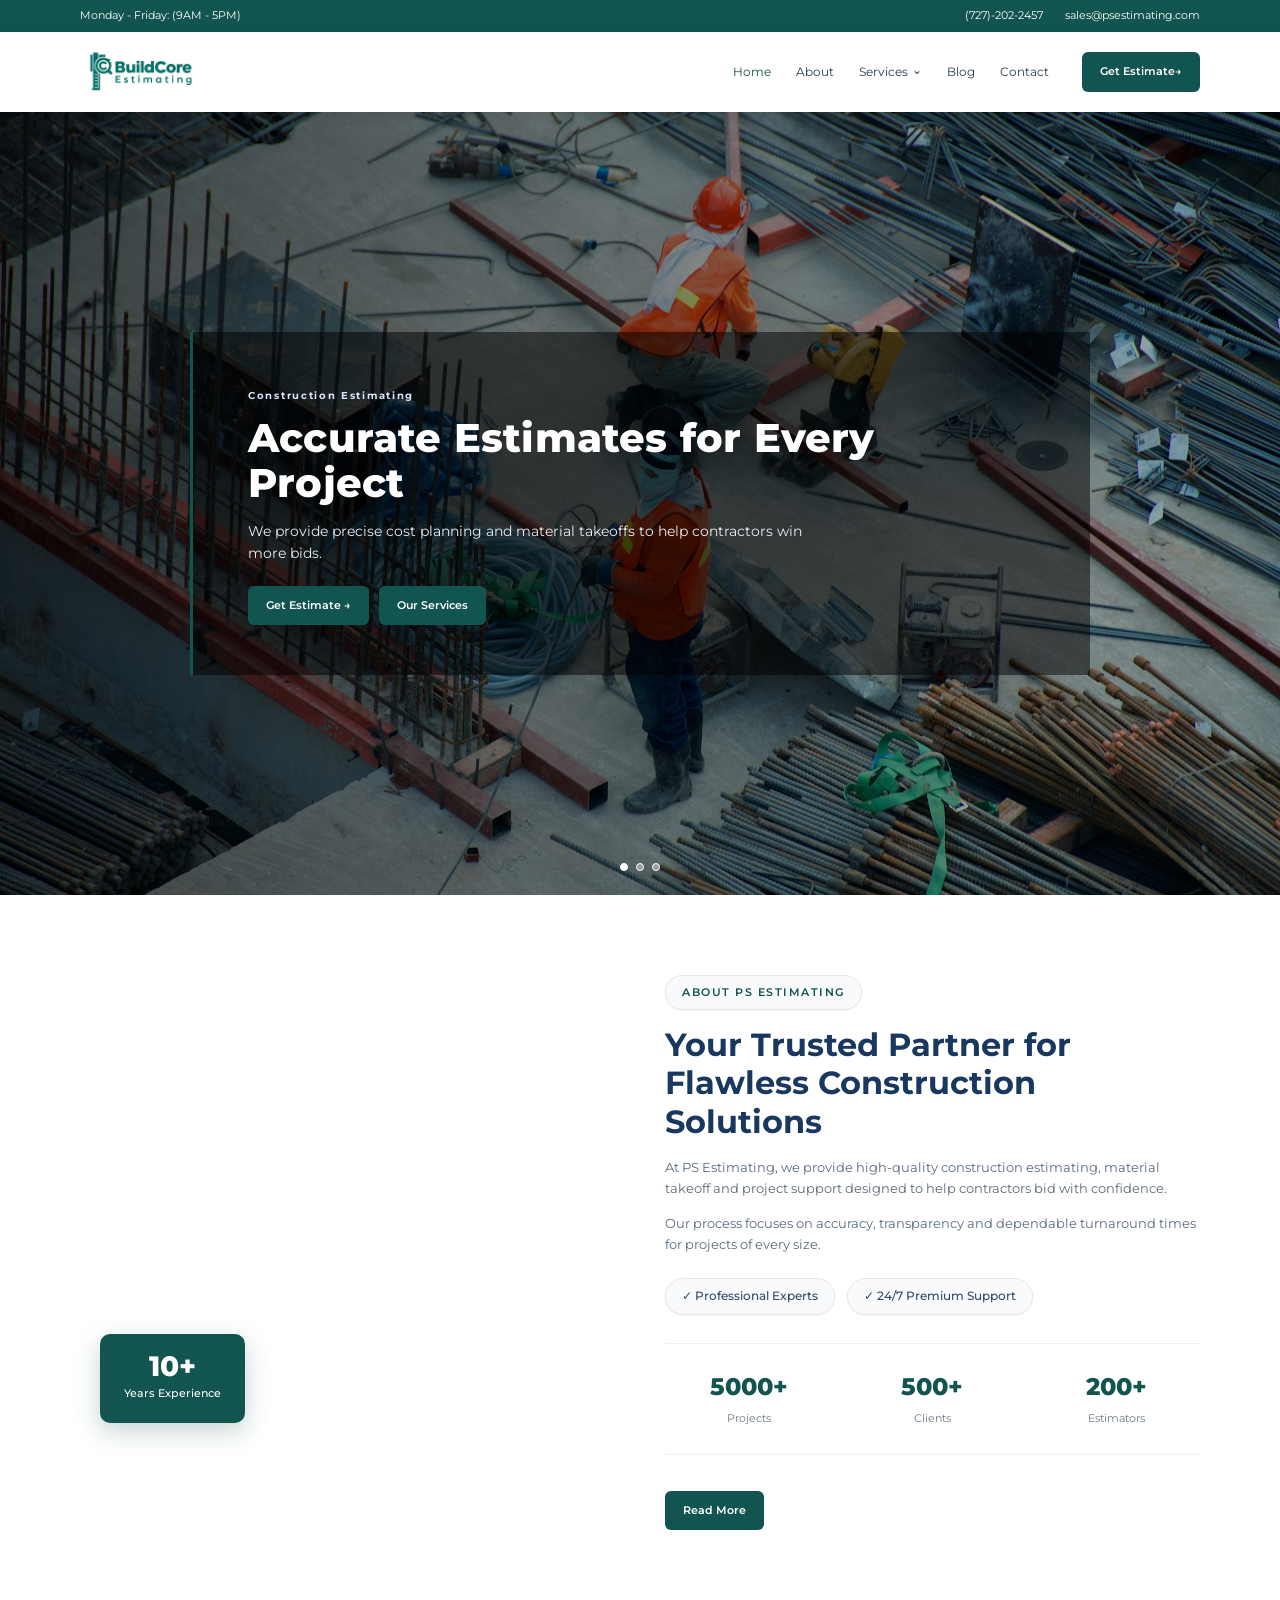
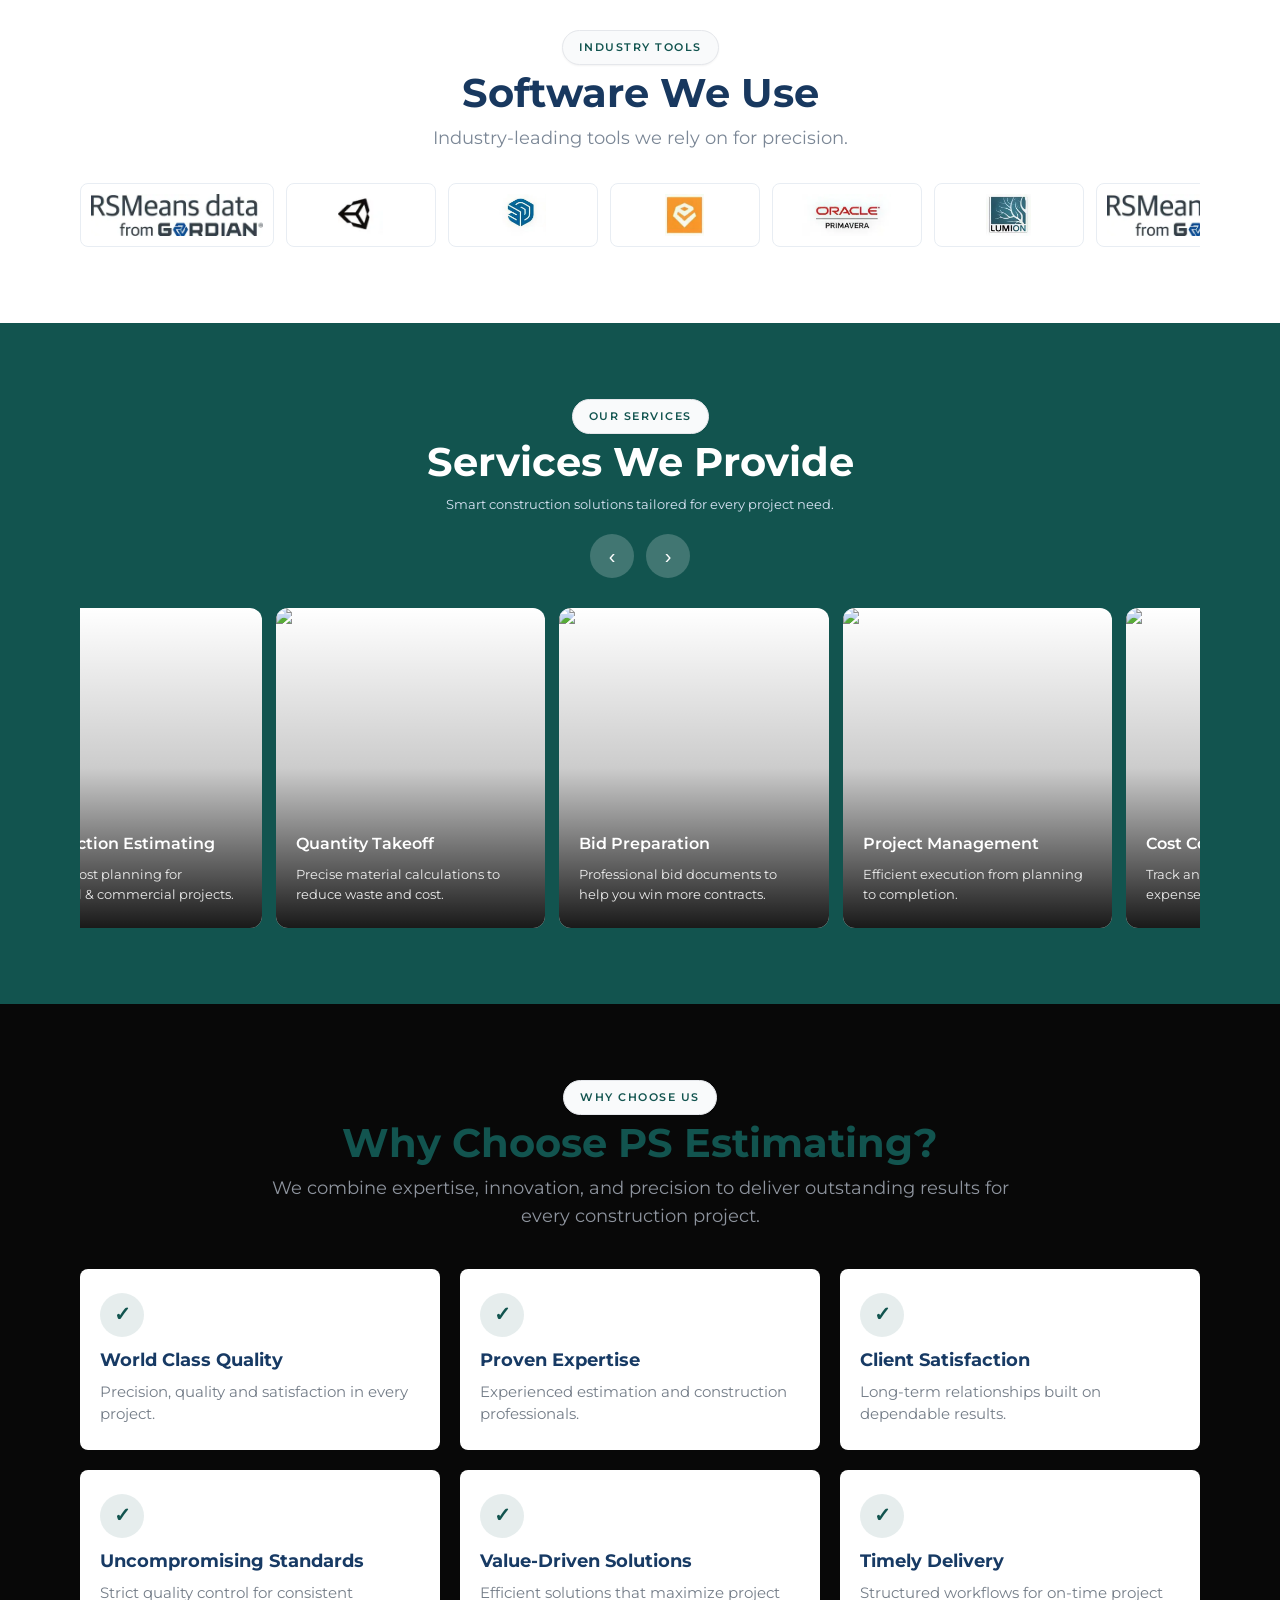
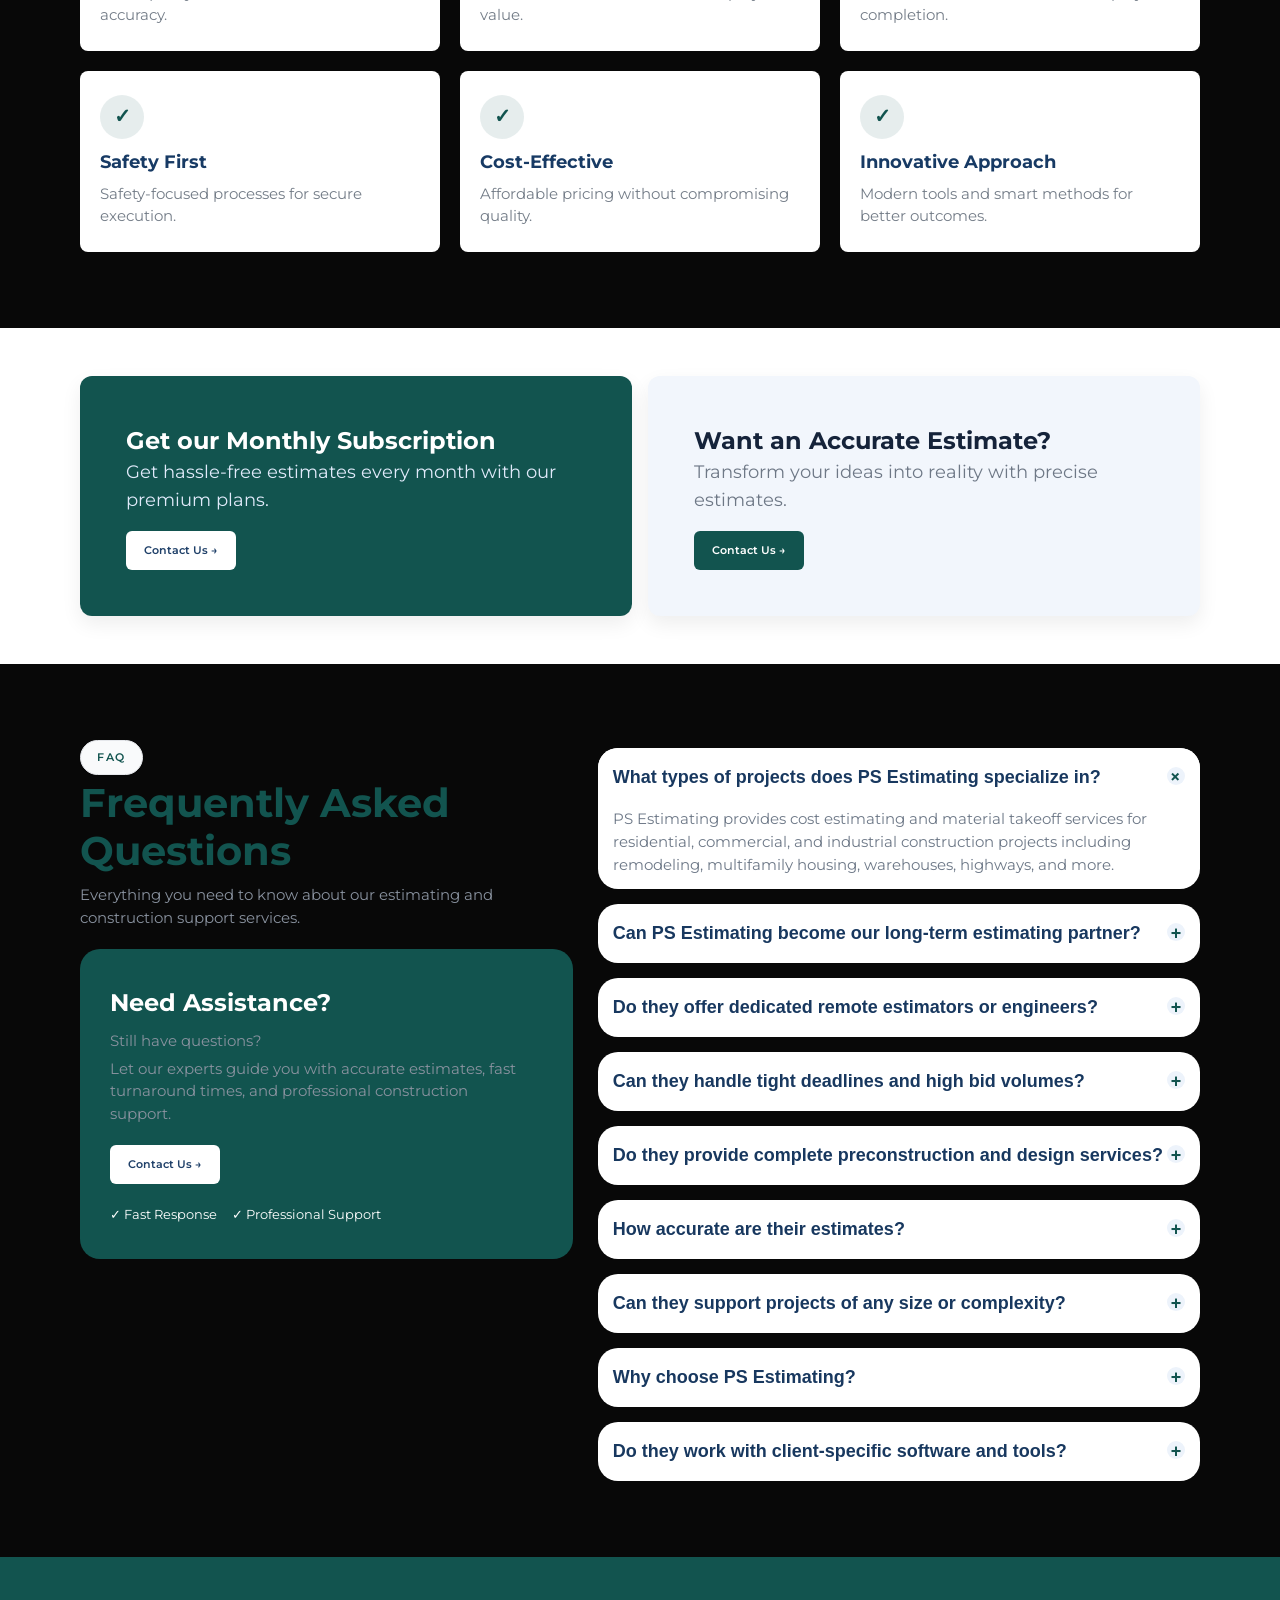
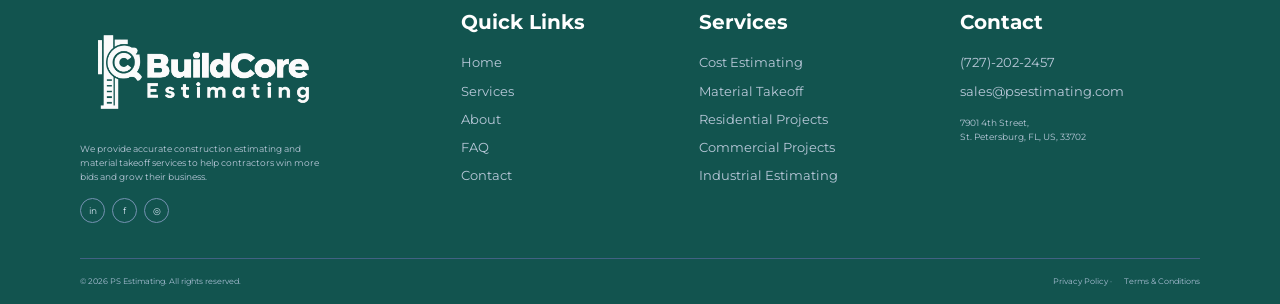
==== index.html @ c588f849 "first commit" ====
<!DOCTYPE html>
<html lang="en">
<head>
  <meta charset="UTF-8">
  <meta name="viewport" content="width=device-width, initial-scale=1.0">
  <meta name="description" content="Pacific Sunshine Estimating Services - accurate construction estimating and material takeoff services.">
  <title>PS Estimating - Construction Estimating Services</title>
  <link rel="icon" href="assets/favicon.svg" type="image/svg+xml">
  <link rel="preconnect" href="https://fonts.googleapis.com">
  <link rel="preconnect" href="https://fonts.gstatic.com" crossorigin>
  <link href="https://fonts.googleapis.com/css2?family=Montserrat:wght@400;500;600;700;800&display=swap" rel="stylesheet">
  <link rel="stylesheet" href="css/style.css">
</head>
<body>

  <div class="topbar">
    <div class="container topbar-inner">
      <span>Monday - Friday: (9AM - 5PM)</span>
      <div class="top-contact">
        <a href="tel:+17272022457">(727)-202-2457</a>
        <a href="mailto:sales@psestimating.com">sales@psestimating.com</a>
      </div>
    </div>
  </div>

  <header class="header" id="header">
    <div class="container nav-wrap">
      <a class="brand" href="index.html" aria-label="Pacific Sunshine home">
        <img src="assets/logo.png" alt="PS Estimating Logo" class="brand-logo">
      </a>

      <button class="menu-toggle" id="menuToggle" aria-label="Open menu">☰</button>

      <nav class="nav" id="mainNav">
        <a class="active" href="index.html">Home</a>
        <a href="about.html">About</a>
        <div class="nav-dropdown">
          <a href="services.html">Services <span>⌄</span></a>
          <div class="dropdown-menu">
            <a href="services.html#estimating">Construction Estimating</a>
            <a href="services.html#takeoff">Quantity Takeoff</a>
            <a href="services.html#bid">Bid Preparation</a>
            <a href="services.html#management">Project Management</a>
            <a href="services.html#cost">Cost Control</a>
            <a href="services.html#consultation">Consultation</a>
          </div>
        </div>
        <a href="#faq">Blog</a>
        <a href="contact.html">Contact</a>
      </nav>

      <a class="btn btn-small" href="contact.html">Get Estimate <span>→</span></a>
    </div>
  </header>

  <main>
    <section class="hero">
      <div class="hero-slide active" style="background-image:url('assets/hero1.jpg')">
        <div class="hero-overlay"></div>
        <div class="container hero-content">
          <div class="hero-box">
            <span class="eyebrow">Construction Estimating</span>
            <h1>Accurate Estimates for Every Project</h1>
            <p>
              We provide precise cost planning and material takeoffs to help
              contractors win more bids.
            </p>
            <div class="hero-actions">
              <a class="btn" href="contact.html">Get Estimate →</a
              ><a class="btn btn-outline" href="services.html">Our Services</a>
            </div>
          </div>
        </div>
      </div>

      <div class="hero-slide" style="background-image:url('assets/hero2.jpg')">
        <div class="hero-overlay"></div>
        <div class="container hero-content">
          <div class="hero-box">
            <span class="eyebrow">Material Takeoff</span>
            <h1>Detailed Quantity Takeoffs</h1>
            <p>
              Comprehensive material lists and quantity calculations to minimize
              waste and maximize profit.
            </p>
            <div class="hero-actions">
              <a class="btn" href="contact.html">Get Estimate →</a
              ><a class="btn btn-outline" href="services.html">Our Services</a>
            </div>
          </div>
        </div>
      </div>

      <div class="hero-slide" style="background-image:url('assets/hero3.jpg')">
        <div class="hero-overlay"></div>
        <div class="container hero-content">
          <div class="hero-box">
            <span class="eyebrow">Bid Preparation</span>
            <h1>Win More Competitive Bids</h1>
            <p>
              Professional bid documents and scope organization to submit
              stronger proposals.
            </p>
            <div class="hero-actions">
              <a class="btn" href="contact.html">Get Estimate →</a
              ><a class="btn btn-outline" href="services.html">Our Services</a>
            </div>
          </div>
        </div>
      </div>

      <div class="slider-dots" id="sliderDots">
        <button class="dot active" aria-label="Slide 1"></button>
        <button class="dot" aria-label="Slide 2"></button>
        <button class="dot" aria-label="Slide 3"></button>
      </div>
    </section>

    <section class="about section">
      <div class="container about-grid">
        <div class="about-visual">
          <div class="photo photo-main"></div>
          <div class="photo photo-small"></div>
          <div class="experience"><strong>10+</strong><span>Years Experience</span></div>
        </div>

        <div class="about-copy">
          <span class="section-tag">About PS Estimating</span>
          <h2>Your Trusted Partner for Flawless Construction Solutions</h2>
          <p>At PS Estimating, we provide high-quality construction estimating, material takeoff and project support designed to help contractors bid with confidence.</p>
          <p>Our process focuses on accuracy, transparency and dependable turnaround times for projects of every size.</p>

          <div class="mini-features">
            <span>✓ Professional Experts</span>
            <span>✓ 24/7 Premium Support</span>
          </div>

          <div class="stats">
            <div><strong>5000+</strong><span>Projects</span></div>
            <div><strong>500+</strong><span>Clients</span></div>
            <div><strong>200+</strong><span>Estimators</span></div>
          </div>

          <a class="btn" href="about.html">Read More</a>
        </div>
      </div>
    </section>

    <section class="software section">
      <div class="container">
        <div class="center-heading">
          <span class="section-tag">Industry Tools</span>
          <h2>Software We Use</h2>
          <p>Industry-leading tools we rely on for precision.</p>
        </div>
        <div class="software-marquee">
          <div class="software-row">
            <div><img src="assets/t1.webp" alt="Oracle Primavera"></div>
            <div><img src="assets/t3.webp" alt="Planswift"></div>
            <div><img src="assets/t4.webp" alt="Xygimate"></div>
            <div><img src="assets/t6.webp" alt="CostX"></div>
            <div><img src="assets/t7.webp" alt="Bluebeam"></div>
            <div><img src="assets/t8.webp" alt="Procore"></div>
            <div><img src="assets/t1.webp" alt="Oracle Primavera"></div>
            <div><img src="assets/t3.webp" alt="Planswift"></div>
            <div><img src="assets/t4.webp" alt="Xygimate"></div>
            <div><img src="assets/t6.webp" alt="CostX"></div>
            <div><img src="assets/t7.webp" alt="Bluebeam"></div>
            <div><img src="assets/t8.webp" alt="Procore"></div>
          </div>
        </div>
      </div>
    </section>

    <section class="services section">
      <div class="container">
        <div class="services-heading">
          <div>
            <span class="section-tag light">Our Services</span>
            <h2>Services We Provide</h2>
            <p>Smart construction solutions tailored for every project need.</p>
          </div>
          <div class="service-controls">
            <button id="servicePrev" aria-label="Previous">‹</button>
            <button id="serviceNext" aria-label="Next">›</button>
          </div>
        </div>

        <div class="service-track" id="serviceTrack">
          <a class="service-card" href="services.html#estimating">
            <img src="https://images.unsplash.com/photo-1565793298595-6a879b1d9492?auto=format&fit=crop&w=700&q=80" alt="Construction Estimating">
            <div class="service-gradient"></div>
            <div class="service-card-content"><h3>Construction Estimating</h3><p>Accurate cost planning for residential & commercial projects.</p></div>
          </a>
          <a class="service-card" href="services.html#takeoff">
            <img src="https://images.unsplash.com/photo-1507207611509-ec012433ff52?auto=format&fit=crop&w=700&q=80" alt="Quantity Takeoff">
            <div class="service-gradient"></div>
            <div class="service-card-content"><h3>Quantity Takeoff</h3><p>Precise material calculations to reduce waste and cost.</p></div>
          </a>
          <a class="service-card" href="services.html#bid">
            <img src="https://images.unsplash.com/photo-1454165804606-c3d57bc86b40?auto=format&fit=crop&w=700&q=80" alt="Bid Preparation">
            <div class="service-gradient"></div>
            <div class="service-card-content"><h3>Bid Preparation</h3><p>Professional bid documents to help you win more contracts.</p></div>
          </a>
          <a class="service-card" href="services.html#management">
            <img src="https://images.unsplash.com/photo-1503387762-592deb58ef4e?auto=format&fit=crop&w=700&q=80" alt="Project Management">
            <div class="service-gradient"></div>
            <div class="service-card-content"><h3>Project Management</h3><p>Efficient execution from planning to completion.</p></div>
          </a>
          <a class="service-card" href="services.html#cost">
            <img src="https://images.unsplash.com/photo-1551836022-d5d88e9218df?auto=format&fit=crop&w=700&q=80" alt="Cost Control">
            <div class="service-gradient"></div>
            <div class="service-card-content"><h3>Cost Control</h3><p>Track and manage project expenses effectively.</p></div>
          </a>
          <a class="service-card" href="services.html#consultation">
            <img src="https://images.unsplash.com/photo-1524758631624-e2822e304c36?auto=format&fit=crop&w=700&q=80" alt="Consultation">
            <div class="service-gradient"></div>
            <div class="service-card-content"><h3>Consultation</h3><p>Expert guidance for smarter construction decisions.</p></div>
          </a>
            <a class="service-card" href="services.html#management">
            <img src="https://images.unsplash.com/photo-1503387762-592deb58ef4e?auto=format&fit=crop&w=700&q=80" alt="Project Management">
            <div class="service-gradient"></div>
            <div class="service-card-content"><h3>Project Management</h3><p>Efficient execution from planning to completion.</p></div>
          </a>
        </div>
      </div>
    </section>

    <section class="why section dark">
      <div class="container">
        <div class="center-heading">
          <span class="section-tag">Why Choose Us</span>
          <h2>Why Choose PS Estimating?</h2>
          <p>We combine expertise, innovation, and precision to deliver outstanding results for <br> every construction project.</p>
        </div>

        <div class="why-grid">
          <article><span>✓</span><h3>World Class Quality</h3><p>Precision, quality and satisfaction in every project.</p></article>
          <article><span>✓</span><h3>Proven Expertise</h3><p>Experienced estimation and construction professionals.</p></article>
          <article><span>✓</span><h3>Client Satisfaction</h3><p>Long-term relationships built on dependable results.</p></article>
          <article><span>✓</span><h3>Uncompromising Standards</h3><p>Strict quality control for consistent accuracy.</p></article>
          <article><span>✓</span><h3>Value-Driven Solutions</h3><p>Efficient solutions that maximize project value.</p></article>
          <article><span>✓</span><h3>Timely Delivery</h3><p>Structured workflows for on-time project completion.</p></article>
          <article><span>✓</span><h3>Safety First</h3><p>Safety-focused processes for secure execution.</p></article>
          <article><span>✓</span><h3>Cost-Effective</h3><p>Affordable pricing without compromising quality.</p></article>
          <article><span>✓</span><h3>Innovative Approach</h3><p>Modern tools and smart methods for better outcomes.</p></article>
        </div>
      </div>
    </section>

    <section class="cta-section section">
      <div class="container cta-grid">
        <div class="cta-card blue">
          <h1>Get our Monthly Subscription</h1>
          <p>Get hassle-free estimates every month with our premium plans.</p>
          <a href="contact.html" class="btn btn-light">Contact Us →</a>
        </div>
        <div class="cta-card pale">
          <h1>Want an Accurate Estimate?</h1>
          <p>Transform your ideas into reality with precise estimates.</p>
          <a href="contact.html" class="btn">Contact Us →</a>
        </div>
      </div>
    </section>

    <section class="faq section dark" id="faq">
      <div class="container faq-grid">
        <div>
          <span class="section-tag">FAQ</span>
          <h2>Frequently Asked Questions</h2>
          <p>Everything you need to know about our estimating and construction support services.</p>

          <div class="faq-assist-card">
            <h3>Need Assistance?</h3>
            <p>Still have questions?</p>
            <p class="assist-desc">Let our experts guide you with accurate estimates, fast turnaround times, and professional construction support.</p>
            <a href="contact.html" class="btn btn-light">Contact Us →</a>
            <div class="assist-features">
              <span>✓ Fast Response</span>
              <span>✓ Professional Support</span>
            </div>
          </div>
        </div>

        <div class="accordion">
          <div class="faq-item open">
            <button>What types of projects does PS Estimating specialize in?<span>+</span></button>
            <div class="faq-answer">PS Estimating provides cost estimating and material takeoff services for residential, commercial, and industrial construction projects including remodeling, multifamily housing, warehouses, highways, and more.</div>
          </div>
          <div class="faq-item"><button>Can PS Estimating become our long-term estimating partner?<span>+</span></button><div class="faq-answer">Yes. We offer long-term collaboration options and monthly estimating packages that reduce overhead costs compared to maintaining in-house estimators.</div></div>
          <div class="faq-item"><button>Do they offer dedicated remote estimators or engineers?<span>+</span></button><div class="faq-answer">Yes. Our remote estimating professionals integrate seamlessly with your workflow using advanced communication and estimating tools.</div></div>
          <div class="faq-item"><button>Can they handle tight deadlines and high bid volumes?<span>+</span></button><div class="faq-answer">Absolutely. We are known for fast turnaround times and scalable estimating support based on project requirements.</div></div>
          <div class="faq-item"><button>Do they provide complete preconstruction and design services?<span>+</span></button><div class="faq-answer">Our primary focus is cost estimating and material takeoffs while supporting preconstruction planning through detailed cost analysis.</div></div>
          <div class="faq-item"><button>How accurate are their estimates?<span>+</span></button><div class="faq-answer">We use industry-standard tools like PlanSwift, Bluebeam, and RSMeans with multiple verification processes for highly accurate estimates.</div></div>
          <div class="faq-item"><button>Can they support projects of any size or complexity?<span>+</span></button><div class="faq-answer">Yes. From small residential builds to large industrial developments, our team handles projects of all scales.</div></div>
          <div class="faq-item"><button>Why choose PS Estimating?<span>+</span></button><div class="faq-answer">10+ years of experience, fast turnaround times, detailed takeoffs, and cost-effective estimating solutions.</div></div>
          <div class="faq-item"><button>Do they work with client-specific software and tools?<span>+</span></button><div class="faq-answer">Yes. We work with PlanSwift, Bluebeam, Trimble, RSMeans, Xactimate, FastPIPE, and other industry-standard software.</div></div>
        </div>
      </div>
    </section>
  </main>

  <footer class="footer">
    <div class="container footer-grid">
      <div>
        <a class="" href="index.html">
            <img src="assets/footer.png" alt="PS Estimating Logo" class="brand-logo">
        </a>
        <p>We provide accurate construction estimating and material takeoff services to help contractors win more bids and grow their business.</p>
        <div class="socials"><a href="#">in</a><a href="#">f</a><a href="#">◎</a></div>
      </div>
      <div><h4>Quick Links</h4><a href="index.html">Home</a><a href="services.html">Services</a><a href="about.html">About</a><a href="#faq">FAQ</a><a href="contact.html">Contact</a></div>
      <div><h4>Services</h4><a href="services.html#estimating">Cost Estimating</a><a href="services.html#takeoff">Material Takeoff</a><a href="services.html#estimating">Residential Projects</a><a href="services.html#estimating">Commercial Projects</a><a href="services.html#estimating">Industrial Estimating</a></div>
      <div><h4>Contact</h4><a href="tel:+17272022457">(727)-202-2457</a><a href="mailto:sales@psestimating.com">sales@psestimating.com</a><p>7901 4th Street,<br>St. Petersburg, FL, US, 33702</p></div>
    </div>
    <div class="container footer-bottom"><span>© 2026 PS Estimating. All rights reserved.</span><span><a href="#">Privacy Policy</a> · <a href="#">Terms & Conditions</a></span></div>
  </footer>

  <script src="js/script.js"></script>
</body>
</html>
---- css/style.css ----
* {
  box-sizing: border-box;
  margin: 0;
  padding: 0;
}
html {
  scroll-behavior: smooth;
}
body {
  font-family: Montserrat,Montserrat Fallback;
  color: #15233a;
  background: #fff;
  line-height: 1.55;
}
a {
  text-decoration: none;
  color: inherit;
}
.container {
  width: min(1120px, 92%);
  margin: auto;
}
.topbar {
  background: #12544F;
  color: #fff;
  font-size: 11px;
}
.topbar-inner {
  height: 32px;
  display: flex;
  justify-content: space-between;
  align-items: center;
}
.top-contact {
  display: flex;
  gap: 22px;
}
.header {
  background: #fff;
  position: sticky;
  top: 0;
  z-index: 50;
  box-shadow: 0 2px 12px #00000012;
}
.nav-wrap {
  height: 80px;
  display: flex;
  align-items: center;
  gap: 28px;
}
.brand {
  display: flex;
  align-items: center;
  color: #18385f;
  text-decoration: none;
}
.brand-logo {
  height: 120px;
  width: auto;
  display: block;
}
.brand-mark {
  display: flex;
  align-items: center;
  justify-content: center;
  width: 40px;
  height: 40px;
  background: #12544F;
  color: #fff;
  font-weight: 700;
  font-size: 14px;
  border-radius: 8px;
}
.brand b {
  font-size: 16px;
  font-weight: 700;
  display: block;
  color: #18385f;
}
.brand small {
  font-size: 11px;
  font-weight: 500;
  color: #5a6b7d;
  display: block;
  font-size: 7px;
  color: #63758d;
  letter-spacing: 1px;
}
.nav {
  display: flex;
  align-items: center;
  gap: 25px;
  margin-left: auto;
  font-size: 12px;
}
.nav > a,
.nav-dropdown > a {
  padding: 28px 0;
  display: flex;
  align-items: center;
  gap: 4px;
  color: #263a54;
  line-height: 1;
}
.nav-dropdown > a span {
    font-size: 12px;
    margin-top: -5px;
    display: inline-block;
}

.nav > a:hover,
.nav > a.active {
  color: #12544F;
}
.nav-dropdown {
  position: relative;
}
.dropdown-menu {
  display: none;
  position: absolute;
  top: 58px;
  left: -15px;
  width: 220px;
  background: #fff;
  box-shadow: 0 12px 30px #0002;
  border-radius: 8px;
  padding: 8px;
}
.nav-dropdown:hover .dropdown-menu {
  display: block;
}
.dropdown-menu a {
  display: block;
  padding: 9px 10px;
  font-size: 12px;
  border-radius: 5px;
}
.dropdown-menu a:hover {
  background: #f1f5fb;
}
.btn {
  display: inline-flex;
  align-items: center;
  justify-content: center;
  background: #12544F;
  color: #fff;
  border: 0;
  border-radius: 6px;
  padding: 11px 18px;
  font-size: 11px;
  font-weight: 600;
  transition: 0.2s;
}
.btn:hover {
  transform: translateY(-2px);
  box-shadow: 0 8px 20px #12544F40;
}
.btn-light {
  background: #fff;
  color: #1e3f68;
}
.btn-small {
  margin-left: 5px;
  white-space: nowrap;
}
.menu-toggle {
  display: none;
  border: 0;
  background: none;
  font-size: 25px;
}
.hero {
  height: 87vh;
  position: relative;
  overflow: hidden;
  background: #0b1420;
}
.hero-slide {
  position: absolute;
  inset: 0;
  background-size: cover;
  background-position: center;
  opacity: 0;
  transition: opacity 0.6s ease;
}
.hero-slide.active {
  opacity: 1;
}
.hero-overlay {
  position: absolute;
  inset: 0;
  background: linear-gradient(90deg, rgba(0, 0, 0, 0.7) 0%, rgba(0, 0, 0, 0.5) 50%, rgba(0, 0, 0, 0.3) 100%);
}
.hero-content {
  height: 100%;
  display: flex;
  align-items: center;
  justify-content: center;
}
.hero-box {
  color: #fff;
  max-width: 900px;
  padding: 50px 55px;
  border-left: 3px solid #12544F;
  background: rgba(0, 0, 0, 0.5);
  text-align: left;
  position: relative;
  z-index: 2;
}
.eyebrow {
  font-size: 10px;
  font-weight: 700;
  letter-spacing: 1.7px;
  color: #d8e7ff;
  animation: slideUp 0.6s ease forwards;
  animation-delay: 0s;
}
.hero h1 {
  font-size: 40px;
  line-height: 1.12;
  margin: 10px 0 15px;
  font-weight: 800;
  letter-spacing: 0.2px;
  animation: slideUp 0.6s ease forwards;
  animation-delay: 0.1s;
}
.hero p {
  font-size: 14px;
  max-width: 560px;
  color: #e9eef5;
  animation: slideUp 0.6s ease forwards;
  animation-delay: 0.2s;
}
.hero-actions {
  display: flex;
  gap: 10px;
  margin-top: 22px;
  animation: slideUp 0.6s ease forwards;
  animation-delay: 0.3s;
}
@keyframes slideUp {
  from {
    opacity: 0;
    transform: translateY(30px);
  }
  to {
    opacity: 1;
    transform: translateY(0);
  }
}
.hero-slide:not(.active) .eyebrow,
.hero-slide:not(.active) .hero h1,
.hero-slide:not(.active) .hero p,
.hero-slide:not(.active) .hero-actions {
  animation: none;
  opacity: 0;
  transform: translateY(30px);
}
.hero-slide.active .eyebrow,
.hero-slide.active .hero h1,
.hero-slide.active .hero p,
.hero-slide.active .hero-actions {
  animation: slideUp 0.6s ease forwards;
}
.hero-slide.active .eyebrow {
  animation-delay: 0s;
}
.hero-slide.active .hero h1 {
  animation-delay: 0.1s;
}
.hero-slide.active .hero p {
  animation-delay: 0.2s;
}
.hero-slide.active .hero-actions {
  animation-delay: 0.3s;
}
.slider-dots {
  position: absolute;
  bottom: 24px;
  left: 50%;
  transform: translateX(-50%);
  display: flex;
  gap: 8px;
}
.dot {
  width: 8px;
  height: 8px;
  border-radius: 50%;
  border: 1px solid #fff;
  background: #fff6;
  cursor: pointer;
}
.dot.active {
  background: #fff;
}
.section {
  padding: 76px 0;
}
.about {
  padding: 80px 0;
  background: #fff;
}
.about-grid {
  display: grid;
  grid-template-columns: 1fr 1fr;
  gap: 50px;
  align-items: center;
}
.about-visual {
  position: relative;
  height: 400px;
}
.photo {
  position: absolute;
  border-radius: 12px;
  background-size: cover;
  background-position: center;
}
.photo-main {
  width: 85%;
  height: 100%;
  background-image: url("https://images.unsplash.com/photo-1504307651254-35680f356dfd?auto=format&fit=crop&w=800&q=80");
  top: 0;
  left: 0;
}
.photo-small {
  width: 55%;
  height: 60%;
  background-image: url("https://images.unsplash.com/photo-1541888946425-d81bb19240f5?auto=format&fit=crop&w=600&q=80");
  bottom: 0;
  right: 0;
  z-index: 2;
}
.experience {
  position: absolute;
  bottom: 30px;
  left: 20px;
  background: #12544F;
  color: #fff;
  padding: 18px 24px;
  border-radius: 10px;
  text-align: center;
  z-index: 3;
  box-shadow: 0 8px 24px #12544F40;
}
.experience strong {
  display: block;
  font-size: 28px;
  font-weight: 800;
  line-height: 1;
}
.experience span {
  font-size: 11px;
  font-weight: 500;
}
.section-tag {
  display: inline-flex;
  align-items: center;
  font-size: 11px;
  font-weight: 600;
  color: #12544F;
  text-transform: uppercase;
  letter-spacing: 1.5px;
  margin-bottom: 4px;
  padding: 8px 16px;
  border-radius: 9999px;
  border: 1px solid #e5e7eb;
  background: #f9fafb;
  box-shadow: 0 1px 2px rgba(0, 0, 0, 0.05);
  transition: all 0.2s;
}
.section-tag:hover {
  border-color: rgba(70, 108, 154, 0.3);
  background: #f4f7fc;
}
/* .section-tag.light {
  color: #c8dcff;
} */
.about-copy h2,
.center-heading h2,
.services h2,
.why h2,
.faq h2 {
  font-size: 40px;
  line-height: 1.2;
  color: #18385f;
  margin-bottom: 8px;
}
.about-copy h2 {
  font-size: 32px;
  color: #18385f;
  line-height: 1.2;
  margin: 12px 0 16px;
}
.about-copy p {
  font-size: 13px;
  color: #5a6b7d;
  margin-bottom: 14px;
  line-height: 1.6;
}
.mini-features {
  display: flex;
  flex-wrap: wrap;
  gap: 12px;
  margin: 24px 0;
}
.mini-features span {
  display: inline-flex;
  align-items: center;
  font-size: 12px;
  color: #2d4a6a;
  font-weight: 500;
  padding: 8px 16px;
  border-radius: 9999px;
  border: 1px solid #e5e7eb;
  background: #f9fafb;
  box-shadow: 0 1px 2px rgba(0, 0, 0, 0.05);
  transition: all 0.2s;
}
.mini-features span:hover {
  border-color: rgba(70, 108, 154, 0.3);
  background: #f4f7fc;
}
.stats {
  display: grid;
  grid-template-columns: repeat(3, 1fr);
  gap: 16px;
  margin: 28px 0;
  padding: 24px 0;
  border-top: 1px solid #e8eff5;
  border-bottom: 1px solid #e8eff5;
}
.stats div {
  text-align: center;
}
.stats strong {
  display: block;
  font-size: 24px;
  font-weight: 800;
  color: #12544F;
}
.stats span {
  font-size: 11px;
  color: #6b7a8a;
}
.about-copy .btn {
  margin-top: 8px;
}
.center-heading {
  text-align: center;
}
.center-heading p {
  font-size: 18px;
  color: #7b8796;
}
.software {
  padding-top: 20px;
}
.software-marquee {
  overflow: hidden;
  margin-top: 30px;
}
.software-row {
  display: flex;
  gap: 12px;
  animation: marquee 10s linear infinite;
  width: max-content;
}
.software-row div {
  min-width: 150px;
  height: 64px;
  border: 1px solid #e8edf3;
  border-radius: 8px;
  display: flex;
  align-items: center;
  justify-content: center;
  background: #fff;
  flex-shrink: 0;
  padding: 10px;
}
.software-row div img {
  max-width: 100%;
  max-height: 100%;
  object-fit: contain;
}
.software-row small {
  font-size: 7px;
  color: #7d8794;
}
@keyframes marquee {
  0% {
    transform: translateX(0);
  }
  100% {
    transform: translateX(-50%);
  }
}
.services {
  background: #12544F;
  color: #fff;
  overflow: hidden;
}
.services-heading {
  display: flex;
  flex-direction: column;
  align-items: center;
  text-align: center;
  margin-bottom: 30px;
  gap: 20px;
}
.services h2 {
  color: #fff;
  margin-bottom: 8px;
}
.services-heading p {
  font-size: 13px;
  color: #d9e4f5;
}
.service-controls {
  display: flex;
  gap: 12px;
}
.service-controls button {
  width: 44px;
  height: 44px;
  border: 0;
  border-radius: 50%;
  background: rgba(255, 255, 255, 0.2);
  color: #fff;
  font-size: 20px;
  cursor: pointer;
  transition: background 0.2s;
}
.service-controls button:hover {
  background: rgba(255, 255, 255, 0.3);
}
.service-track {
  display: flex;
  gap: 14px;
  overflow-x: auto;
  scroll-behavior: smooth;
  scrollbar-width: none;
}
.service-track::-webkit-scrollbar {
  display: none;
}
.service-card {
  min-width: calc((100% - 42px) / 4);
  height: 320px;
  border-radius: 12px;
  overflow: hidden;
  position: relative;
  background: #fff;
  text-decoration: none;
  color: inherit;
  transition: transform 0.2s;
}
.service-card:hover {
  transform: translateY(-5px);
}
.service-card img {
  width: 100%;
  height: 100%;
  object-fit: cover;
  position: absolute;
  inset: 0;
}
.service-gradient {
  position: absolute;
  inset: 0;
  background: linear-gradient(to top, rgba(0, 0, 0, 0.9) 0%, rgba(0, 0, 0, 0.2) 50%, transparent 100%);
}
.service-card-content {
  position: absolute;
  bottom: 0;
  left: 0;
  right: 0;
  padding: 24px 20px;
  z-index: 2;
}
.service-card h3 {
  font-size: 16px;
  color: #fff;
  margin-bottom: 8px;
  font-weight: 600;
}
.service-card p {
  font-size: 13px;
  color: rgba(255, 255, 255, 0.9);
  line-height: 1.5;
}
.dark {
  background: #080808;
  color: #fff;
}
.why .center-heading h2,
.faq h2 {
  color: #12544F;
}
.why .center-heading p,
.faq > p {
  color: #8e949e;
}
.why-grid {
  display: grid;
  grid-template-columns: repeat(3, 1fr);
  gap: 20px;
  margin-top: 38px;
}
.why-grid article {
  background: #fff;
  color: #173a64;
  border-radius: 8px;
  padding: 24px 20px;
  min-height: 140px;
  transition: all 0.3s ease;
  cursor: pointer;
}
.why-grid article:hover {
  transform: translateY(-8px) scale(1.02);
  box-shadow: 0 20px 40px rgba(0, 0, 0, 0.15);
}
.why-grid article span {
  display: flex;
  align-items: center;
  justify-content: center;
  width: 44px;
  height: 44px;
  color: #12544F;
  font-size: 20px;
  font-weight: 700;
  border-radius: 9999px;
  background: rgba(18, 84, 79, 0.1);
  transition: all 0.3s ease;
}
.why-grid article:hover span {
  background: #12544F;
  color: #fff;
}
.why-grid h3 {
  font-size: 18px;
  margin: 10px 0 6px;
}
.why-grid p {
  font-size: 15px;
  color: #747d88;
  line-height: 1.5;
}
.cta-section {
  padding: 48px 0;
}
.cta-grid {
  display: grid;
  grid-template-columns: 1fr 1fr;
  gap: 16px;
}
.cta-card {
  padding: 46px;
  border-radius: 12px;
  box-shadow: 0 8px 20px #00000012;
  transition: all 0.3s ease;
  cursor: pointer;
}
.cta-card:hover {
  transform: translateY(-8px) scale(1.02);
  box-shadow: 0 20px 40px rgba(0, 0, 0, 0.15);
}
.cta-card h3 {
  font-size: 18px;
  margin-bottom: 7px;
}
.cta-card p {
  font-size: 18px;
  margin-bottom: 16px;
  color: #6e7886;
}
.cta-card.blue {
  background: #12544F;
  color: #fff;
}
.cta-card.blue p {
  color: #e0eafa;
}
.cta-card.pale {
  background: #f2f6fc;
}
.cta-card.pale h3 {
  color: #18385f;
}
.faq-grid {
  display: grid;
  grid-template-columns: 0.9fr 1.1fr;
  gap: 25px;
}
.faq-heading-card {
  background: #fff;
  padding: 40px 35px;
  border-radius: 20px;
  box-shadow: 0 8px 20px rgba(0, 0, 0, 0.08);
}
.faq-assist-card {
  background: #12544F;
  color: #fff;
  padding: 35px 30px;
  border-radius: 20px;
  margin-top: 20px;
  opacity: 0;
  transform: translateY(30px);
  transition: opacity 0.6s ease, transform 0.6s ease;
}
.faq-assist-card.visible {
  opacity: 1;
  transform: translateY(0);
}
.faq-assist-card h3 {
  font-size: 24px;
  margin-bottom: 8px;
  font-weight: 700;
}
.faq-assist-card p {
  font-size: 16px;
  margin-bottom: 5px;
  color: #e0eafa;
}
.faq-assist-card .assist-desc {
  font-size: 14px;
  margin-bottom: 20px;
  color: #d9e4f5;
  line-height: 1.5;
}
.faq-assist-card .btn-light {
  display: inline-block;
  margin-bottom: 20px;
}
.assist-features {
  display: flex;
  gap: 15px;
  flex-wrap: wrap;
}
.assist-features span {
  font-size: 13px;
  color: #fff;
  display: flex;
  align-items: center;
  gap: 6px;
}
.faq-grid > div:first-child p {
  font-size: 15px;
  color: #89929f;
  max-width: 420px;
}
.accordion {
  display: flex;
  flex-direction: column;
  gap: 7px;
}
.faq-item {
  background: #fff;
  margin-top: 8px;
  border-radius: 20px;
  color: #18385f;
  overflow: hidden;
}
.faq-item button {
  width: 100%;
  border: 0;
  background: #fff;
  padding: 19px 15px;
  text-align: left;
  font-size: 18px;
  font-weight: 600;
  display: flex;
  justify-content: space-between;
  cursor: pointer;
  color: #18385f;
}
.faq-item button span {
  width: 18px;
  height: 18px;
  border-radius: 50%;
  background: #edf3fb;
  display: grid;
  place-items: center;
  color: #12544F;
}
.faq-answer {
  display: none;
  padding: 0 15px 13px;
  font-size: 15px;
  color: #6d7887;
}
.faq-item.open .faq-answer {
  display: block;
}
.faq-item.open button span {
  transform: rotate(45deg);
}
.footer {
  background: #12544F;
  color: #d8e5f3;
  padding: 50px 0 0;
}
.footer-grid {
  display: grid;
  grid-template-columns: 1.4fr 0.8fr 0.9fr 1fr;
  gap: 45px;
  align-items: start;
  padding-bottom: 35px;
}
.footer .brand b {
  color: #fff;
}
.footer .brand small {
  color: #bfd0e4;
}
.footer p {
  font-size: 9px;
  color: #b9c8d9;
  max-width: 250px;
  margin-top: 15px;
}
.footer h4 {
  font-size: 20px;
  color: #fff;
  margin-bottom: 14px;
}
.footer-grid > div:not(:first-child) a {
  display: block;
  font-size: 13px;
  color: #b9c8d9;
  margin: 8px 0;
}
.socials {
  display: flex;
  gap: 7px;
  margin-top: 14px;
}
.socials a {
  width: 25px;
  height: 25px;
  border: 1px solid #7592b2;
  border-radius: 50%;
  display: grid;
  place-items: center;
  font-size: 9px;
}
.footer-bottom {
  border-top: 1px solid #426184;
  padding: 16px 0;
  display: flex;
  justify-content: space-between;
  font-size: 8px;
  color: #a9bfd5;
}
.footer-bottom a {
  margin-left: 10px;
}
.footer-brand {
  margin-bottom: 10px;
}

@media (max-width: 900px) {
  .nav {
    gap: 15px;
  }
  .brand {
    min-width: 190px;
  }
  .service-card {
    min-width: calc((100% - 14px) / 2);
  }
  .about-grid {
    gap: 40px;
  }
  .footer-grid {
    grid-template-columns: repeat(2, 1fr);
  }
}
@media (max-width: 700px) {
  .topbar-inner {
    font-size: 9px;
  }
  .top-contact {
    gap: 9px;
  }
  .nav-wrap {
    min-height: 65px;
  }
  .menu-toggle {
    display: block;
    margin-left: auto;
  }
  .nav {
    display: none;
    position: absolute;
    top: 97px;
    left: 4%;
    right: 4%;
    background: #fff;
    box-shadow: 0 15px 35px #0002;
    border-radius: 8px;
    padding: 10px;
    flex-direction: column;
    align-items: stretch;
    gap: 0;
  }
  .nav.open {
    display: flex;
  }
  .nav > a,
  .nav-dropdown > a {
    padding: 12px;
  }
  .nav-dropdown:hover .dropdown-menu {
    display: none;
  }
  .dropdown-menu {
    position: static;
    box-shadow: none;
    width: auto;
  }
  .nav-wrap > .btn {
    display: none;
  }
  .hero {
    height: 540px;
  }
  .hero-box {
    padding: 20px;
  }
  .hero h1 {
    font-size: 30px;
  }
  .hero p {
    font-size: 12px;
  }
  .about-grid,
  .faq-grid,
  .cta-grid {
    grid-template-columns: 1fr;
  }
  .about-visual {
    height: 300px;
  }
  .about-copy h2 {
    font-size: 26px;
  }
  .stats {
    grid-template-columns: 1fr;
    gap: 24px;
  }
  .software-row {
    grid-template-columns: repeat(3, 1fr);
  }
  .services-heading {
    align-items: center;
  }
  .service-card {
    min-width: 75%;
    height: 280px;
  }
  .why-grid {
    grid-template-columns: 1fr 1fr;
  }
  .footer-grid {
    grid-template-columns: 1fr 1fr;
    gap: 25px;
  }
  .footer-bottom {
    flex-direction: column;
    gap: 8px;
  }
  .footer-bottom a {
    margin-left: 0;
    margin-right: 10px;
  }
}
@media (max-width: 430px) {
  .topbar-inner {
    height: 42px;
  }
  .top-contact {
    display: none;
  }
  .hero h1 {
    font-size: 27px;
  }
  .software-row {
    grid-template-columns: repeat(2, 1fr);
  }
  .why-grid {
    grid-template-columns: 1fr;
  }
  .footer-grid {
    grid-template-columns: 1fr;
  }
  .section {
    padding: 55px 0;
  }
}

.page-hero {
  padding: 90px 0;
  background: linear-gradient(115deg, #0d2038, #12544F);
  color: #fff;
}
.page-hero h1 {
  max-width: 800px;
  font-size: 44px;
  line-height: 1.1;
  margin: 8px 0 12px;
}
.page-hero p {
  max-width: 650px;
  color: #dce7f5;
  font-size: 14px;
}
.contact-hero {
  text-align: center;
  padding: 60px 0;
}
.contact-hero h1 {
  font-size: 36px;
  margin: 15px 0 0px;
  color: #12544F;
}
.contact-hero p {
  max-width: 700px;
  margin: 0 auto;
  margin-bottom: 30px;
  color: #5a6b7d;
  font-size: 15px;
  line-height: 1.6;
}
.service-page-grid {
  display: grid;
  grid-template-columns: repeat(2, 1fr);
  gap: 18px;
}
.service-page-grid article {
  padding: 30px;
  border-radius: 12px;
  background: #f5f8fc;
  border: 1px solid #e4eaf2;
}
.service-page-grid h2 {
  font-size: 20px;
  margin: 0 0 10px;
  color: #18385f;
}
.service-page-grid p {
  font-size: 11px;
  color: #687587;
}
.services-grid {
  display: grid;
  grid-template-columns: repeat(3, 1fr);
  gap: 30px;
}
.services-page-card {
  border-radius: 16px;
  overflow: hidden;
  box-shadow: 0 4px 20px rgba(0, 0, 0, 0.08);
  transition: transform 0.3s ease, box-shadow 0.3s ease;
}
.services-page-card:hover {
  transform: translateY(-8px);
  box-shadow: 0 8px 30px rgba(0, 0, 0, 0.15);
}
.service-image {
  width: 100%;
  height: 200px;
  overflow: hidden;
}
.service-image img {
  width: 100%;
  height: 100%;
  object-fit: cover;
  transition: transform 0.3s ease;
}
.services-page-card:hover .service-image img {
  transform: scale(1.05);
}
.services-page-card .service-card-content {
  padding: 25px;
  background: #fff;
  position: relative;
  bottom: auto;
  left: auto;
  z-index: auto;
}
.services-page-card .service-card-content h3 {
  font-size: 18px;
  font-weight: 700;
  color: #12544F;
  margin: 0 0 12px;
}
.services-page-card .service-card-content p {
  font-size: 14px;
  color: #5a6b7d;
  line-height: 1.6;
  margin: 0;
}
.how-it-works {
  padding: 80px 0;
  background: #f8fafc;
}
.how-it-works-header {
  text-align: center;
  margin-bottom: 50px;
}
.how-it-works-header h2 {
  font-size: 36px;
  color: #12544F;
  margin: 15px 0 20px;
}
.how-it-works-header p {
  font-size: 16px;
  color: #5a6b7d;
  max-width: 600px;
  margin: 0 auto;
}
.steps-line {
  display: flex;
  justify-content: space-between;
  align-items: flex-start;
  gap: 40px;
  flex-wrap: wrap;
  position: relative;
}
.steps-line::before {
  content: '';
  position: absolute;
  top: 20px;
  left: 20px;
  right: 20px;
  height: 2px;
  background: #e0e6ed;
  z-index: 0;
}
@media (max-width: 768px) {
  .services-grid {
    grid-template-columns: 1fr;
  }
  .services-page-card {
    max-width: 100%;
  }
  .steps-line {
    flex-direction: column;
    gap: 30px;
    align-items: center;
  }
  .steps-line::before {
    display: none;
  }
  .step-item {
    min-width: 100%;
    text-align: center;
    align-items: center;
  }
  .step-num {
    margin: 0 auto 12px;
  }
  .step-text {
    text-align: center;
  }
  .step-desc {
    text-align: center;
  }
}
.step-item {
  flex: 1;
  min-width: 200px;
  display: flex;
  flex-direction: column;
  gap: 8px;
  position: relative;
  z-index: 1;
}
.step-num {
  width: 40px;
  height: 40px;
  background: #12544F;
  color: #fff;
  font-size: 18px;
  font-weight: 700;
  border-radius: 50%;
  display: flex;
  align-items: center;
  justify-content: center;
  border: 3px solid #f8fafc;
}
.step-text {
  font-size: 16px;
  font-weight: 700;
  color: #18385f;
}
.step-desc {
  font-size: 13px;
  color: #5a6b7d;
  line-height: 1.5;
}
.contact-grid {
  display: grid;
  grid-template-columns: 1fr 1fr;
  gap: 70px;
  align-items: start;
  text-align: left;
}
.contact-grid h2 {
  font-size: 32px;
  color: #12544F;
  margin-bottom: 12px;
  text-align: left;
}
.contact-grid > div > p {
  max-width: 650px;
  color: #5a6b7d;
  font-size: 14px;
  line-height: 1.6;
  margin-bottom: 20px;
  text-align: left;
}
.contact-grid > div > span {
  display: block;
  font-size: 12px;
  font-weight: 600;
  color: #12544F;
  text-transform: uppercase;
  letter-spacing: 1.5px;
  margin-bottom: 8px;
  text-align: left;
}
.contact-info {
  display: flex;
  flex-direction: column;
  gap: 14px;
  margin-top: 25px;
  font-size: 12px;
  color: #315b8d;
  text-align: left;
}
.contact-form {
  display: flex;
  flex-direction: column;
  gap: 20px;
  padding: 35px;
  border-radius: 16px;
  background: #fff;
  border: 1px solid #e3eaf2;
  box-shadow: 0 4px 20px rgba(0, 0, 0, 0.05);
}
.contact-form label {
  font-size: 13px;
  color: #12544F;
  text-align: left;
  font-weight: 600;
  display: block;
  margin-bottom: 8px;
}
.contact-form input,
.contact-form textarea {
  display: block;
  width: 100%;
  border: 1px solid #dce4ee;
  border-radius: 8px;
  padding: 14px 16px;
  font-family: inherit;
  font-size: 14px;
  outline: none;
  transition: border-color 0.2s ease, box-shadow 0.2s ease;
}
.contact-form input:focus,
.contact-form textarea:focus {
  border-color: #12544F;
  box-shadow: 0 0 0 3px rgba(18, 84, 79, 0.1);
}
.contact-form textarea {
  resize: vertical;
  min-height: 120px;
}
.contact-form button {
  margin-top: 10px;
  padding: 14px 28px;
  font-size: 15px;
  font-weight: 600;
}
.contact-form small {
  font-size: 11px;
  color: #7d8794;
  margin-top: 15px;
  display: block;
  text-align: center;
}
.map-section {
  padding: 80px 0;
  background: #f8fafc;
}
.map-content {
  text-align: center;
  margin-bottom: 40px;
}
.map-content h2 {
  font-size: 36px;
  color: #12544F;
  margin: 15px 0 20px;
}
.map-content p {
  font-size: 15px;
  color: #5a6b7d;
  line-height: 1.6;
  max-width: 600px;
  margin: 0 auto;
}
.map-full-container {
  width: 100%;
  border-radius: 16px;
  overflow: hidden;
  box-shadow: 0 8px 30px rgba(0, 0, 0, 0.1);
}
.map-full-container iframe {
  display: block;
  width: 100%;
  height: 450px;
}
@media (max-width: 700px) {
  .page-hero h1 {
    font-size: 34px;
  }
  .service-page-grid,
  .contact-grid {
    grid-template-columns: 1fr;
  }
}
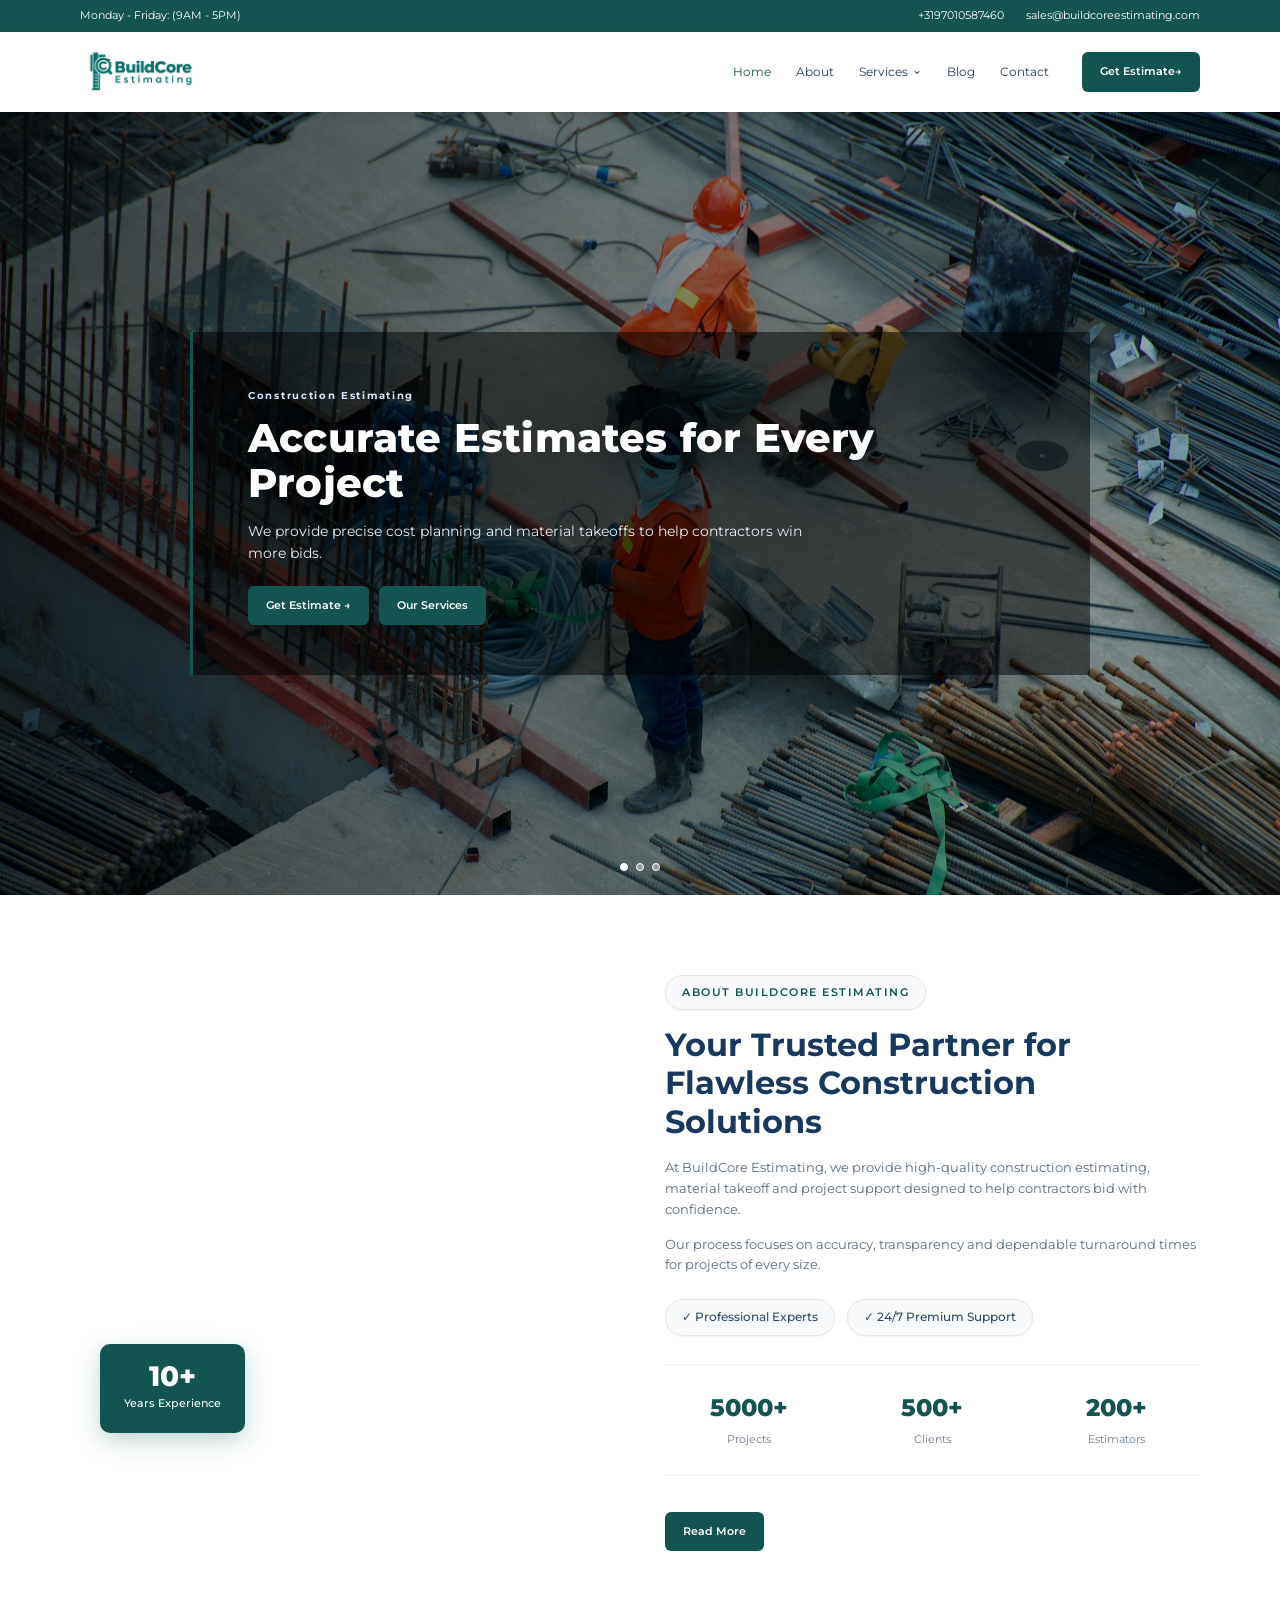
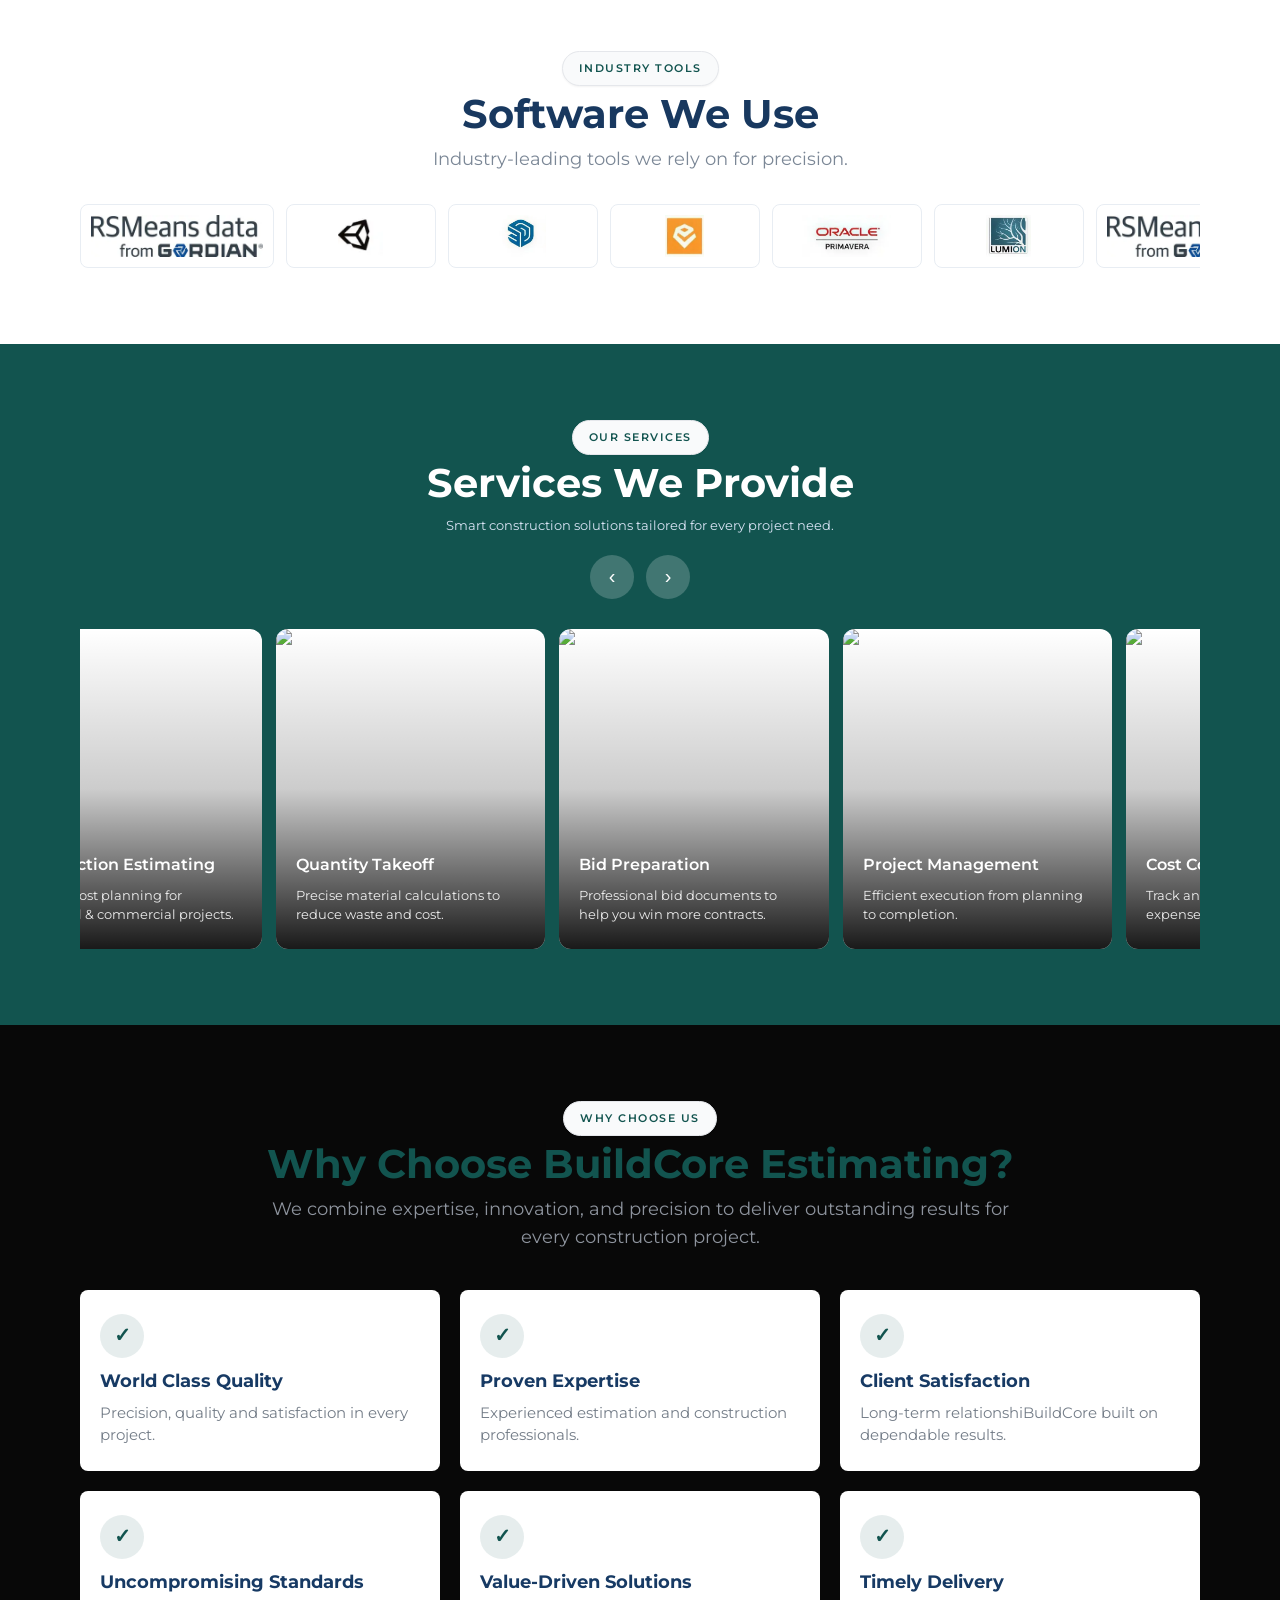
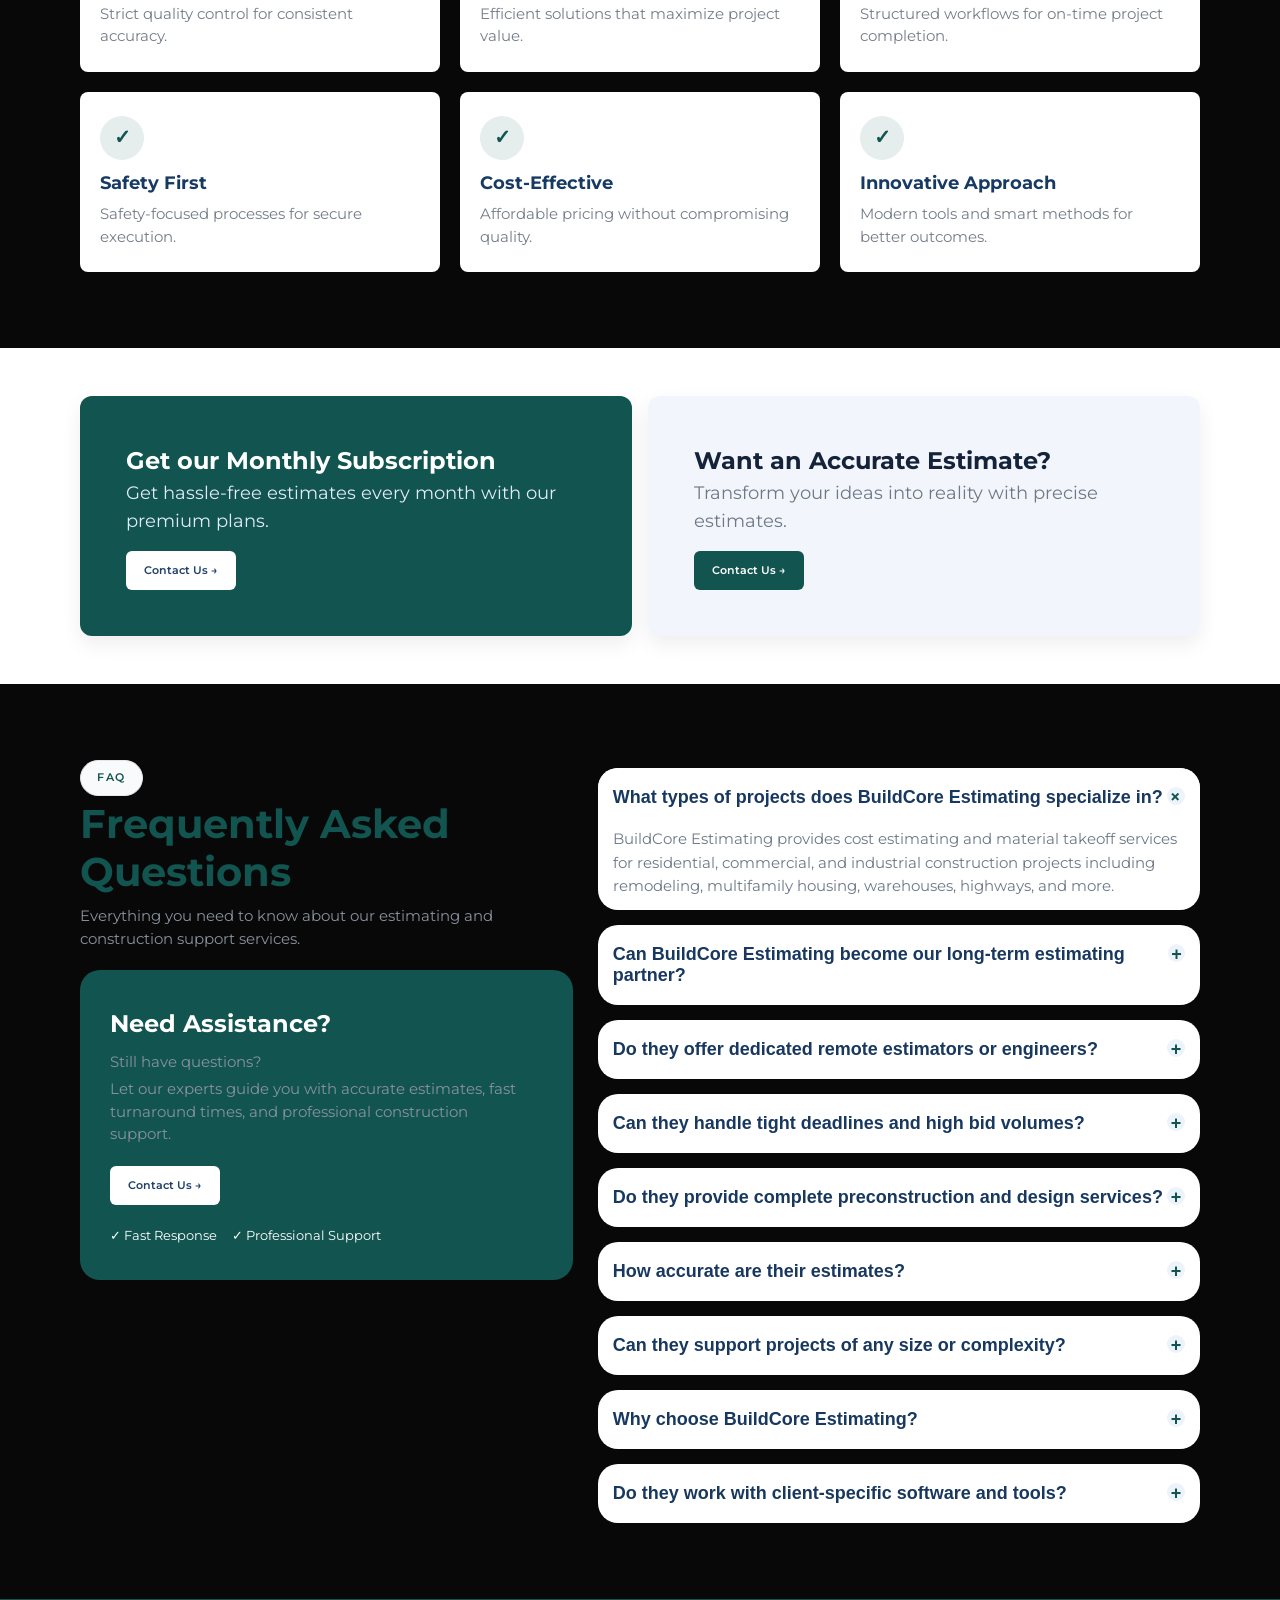
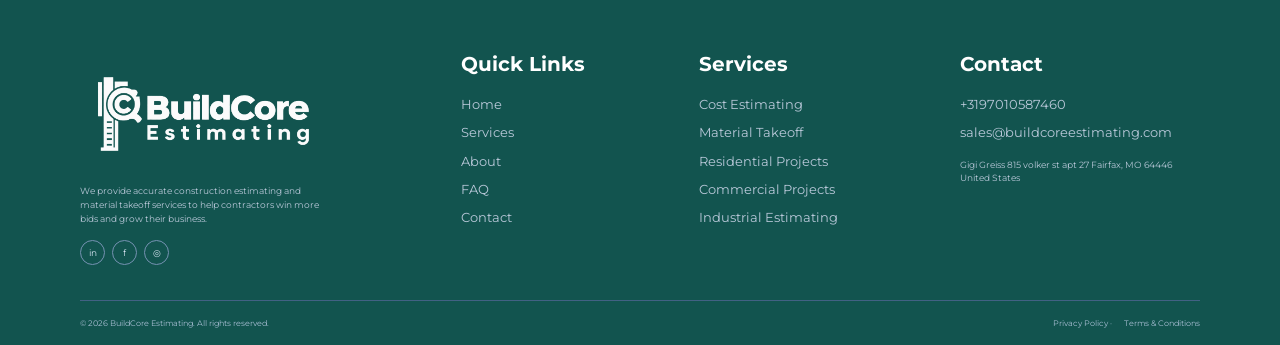
==== commit a23b3afb: "first commit" ====
--- a/index.html
+++ b/index.html
@@ -4,7 +4,7 @@
   <meta charset="UTF-8">
   <meta name="viewport" content="width=device-width, initial-scale=1.0">
   <meta name="description" content="Pacific Sunshine Estimating Services - accurate construction estimating and material takeoff services.">
-  <title>PS Estimating - Construction Estimating Services</title>
+  <title>BuildCore Estimating - Construction Estimating Services</title>
   <link rel="icon" href="assets/favicon.svg" type="image/svg+xml">
   <link rel="preconnect" href="https://fonts.googleapis.com">
   <link rel="preconnect" href="https://fonts.gstatic.com" crossorigin>
@@ -17,8 +17,8 @@
     <div class="container topbar-inner">
       <span>Monday - Friday: (9AM - 5PM)</span>
       <div class="top-contact">
-        <a href="tel:+17272022457">(727)-202-2457</a>
-        <a href="mailto:sales@psestimating.com">sales@psestimating.com</a>
+        <a href="tel:+17272022457">+3197010587460</a>
+        <a href="mailto:sales@buildcoreestimating.com">sales@buildcoreestimating.com</a>
       </div>
     </div>
   </div>
@@ -26,7 +26,7 @@
   <header class="header" id="header">
     <div class="container nav-wrap">
       <a class="brand" href="index.html" aria-label="Pacific Sunshine home">
-        <img src="assets/logo.png" alt="PS Estimating Logo" class="brand-logo">
+        <img src="assets/logo.png" alt="BuildCore Estimating Logo" class="brand-logo">
       </a>
 
       <button class="menu-toggle" id="menuToggle" aria-label="Open menu">☰</button>
@@ -125,9 +125,9 @@
         </div>
 
         <div class="about-copy">
-          <span class="section-tag">About PS Estimating</span>
+          <span class="section-tag">About BuildCore Estimating</span>
           <h2>Your Trusted Partner for Flawless Construction Solutions</h2>
-          <p>At PS Estimating, we provide high-quality construction estimating, material takeoff and project support designed to help contractors bid with confidence.</p>
+          <p>At BuildCore Estimating, we provide high-quality construction estimating, material takeoff and project support designed to help contractors bid with confidence.</p>
           <p>Our process focuses on accuracy, transparency and dependable turnaround times for projects of every size.</p>
 
           <div class="mini-features">
@@ -230,14 +230,14 @@
       <div class="container">
         <div class="center-heading">
           <span class="section-tag">Why Choose Us</span>
-          <h2>Why Choose PS Estimating?</h2>
+          <h2>Why Choose BuildCore Estimating?</h2>
           <p>We combine expertise, innovation, and precision to deliver outstanding results for <br> every construction project.</p>
         </div>
 
         <div class="why-grid">
           <article><span>✓</span><h3>World Class Quality</h3><p>Precision, quality and satisfaction in every project.</p></article>
           <article><span>✓</span><h3>Proven Expertise</h3><p>Experienced estimation and construction professionals.</p></article>
-          <article><span>✓</span><h3>Client Satisfaction</h3><p>Long-term relationships built on dependable results.</p></article>
+          <article><span>✓</span><h3>Client Satisfaction</h3><p>Long-term relationshiBuildCore built on dependable results.</p></article>
           <article><span>✓</span><h3>Uncompromising Standards</h3><p>Strict quality control for consistent accuracy.</p></article>
           <article><span>✓</span><h3>Value-Driven Solutions</h3><p>Efficient solutions that maximize project value.</p></article>
           <article><span>✓</span><h3>Timely Delivery</h3><p>Structured workflows for on-time project completion.</p></article>
@@ -284,16 +284,16 @@
 
         <div class="accordion">
           <div class="faq-item open">
-            <button>What types of projects does PS Estimating specialize in?<span>+</span></button>
-            <div class="faq-answer">PS Estimating provides cost estimating and material takeoff services for residential, commercial, and industrial construction projects including remodeling, multifamily housing, warehouses, highways, and more.</div>
-          </div>
-          <div class="faq-item"><button>Can PS Estimating become our long-term estimating partner?<span>+</span></button><div class="faq-answer">Yes. We offer long-term collaboration options and monthly estimating packages that reduce overhead costs compared to maintaining in-house estimators.</div></div>
+            <button>What types of projects does BuildCore Estimating specialize in?<span>+</span></button>
+            <div class="faq-answer">BuildCore Estimating provides cost estimating and material takeoff services for residential, commercial, and industrial construction projects including remodeling, multifamily housing, warehouses, highways, and more.</div>
+          </div>
+          <div class="faq-item"><button>Can BuildCore Estimating become our long-term estimating partner?<span>+</span></button><div class="faq-answer">Yes. We offer long-term collaboration options and monthly estimating packages that reduce overhead costs compared to maintaining in-house estimators.</div></div>
           <div class="faq-item"><button>Do they offer dedicated remote estimators or engineers?<span>+</span></button><div class="faq-answer">Yes. Our remote estimating professionals integrate seamlessly with your workflow using advanced communication and estimating tools.</div></div>
           <div class="faq-item"><button>Can they handle tight deadlines and high bid volumes?<span>+</span></button><div class="faq-answer">Absolutely. We are known for fast turnaround times and scalable estimating support based on project requirements.</div></div>
           <div class="faq-item"><button>Do they provide complete preconstruction and design services?<span>+</span></button><div class="faq-answer">Our primary focus is cost estimating and material takeoffs while supporting preconstruction planning through detailed cost analysis.</div></div>
           <div class="faq-item"><button>How accurate are their estimates?<span>+</span></button><div class="faq-answer">We use industry-standard tools like PlanSwift, Bluebeam, and RSMeans with multiple verification processes for highly accurate estimates.</div></div>
           <div class="faq-item"><button>Can they support projects of any size or complexity?<span>+</span></button><div class="faq-answer">Yes. From small residential builds to large industrial developments, our team handles projects of all scales.</div></div>
-          <div class="faq-item"><button>Why choose PS Estimating?<span>+</span></button><div class="faq-answer">10+ years of experience, fast turnaround times, detailed takeoffs, and cost-effective estimating solutions.</div></div>
+          <div class="faq-item"><button>Why choose BuildCore Estimating?<span>+</span></button><div class="faq-answer">10+ years of experience, fast turnaround times, detailed takeoffs, and cost-effective estimating solutions.</div></div>
           <div class="faq-item"><button>Do they work with client-specific software and tools?<span>+</span></button><div class="faq-answer">Yes. We work with PlanSwift, Bluebeam, Trimble, RSMeans, Xactimate, FastPIPE, and other industry-standard software.</div></div>
         </div>
       </div>
@@ -304,16 +304,19 @@
     <div class="container footer-grid">
       <div>
         <a class="" href="index.html">
-            <img src="assets/footer.png" alt="PS Estimating Logo" class="brand-logo">
+            <img src="assets/footer.png" alt="BuildCore Estimating Logo" class="brand-logo">
         </a>
         <p>We provide accurate construction estimating and material takeoff services to help contractors win more bids and grow their business.</p>
         <div class="socials"><a href="#">in</a><a href="#">f</a><a href="#">◎</a></div>
       </div>
       <div><h4>Quick Links</h4><a href="index.html">Home</a><a href="services.html">Services</a><a href="about.html">About</a><a href="#faq">FAQ</a><a href="contact.html">Contact</a></div>
       <div><h4>Services</h4><a href="services.html#estimating">Cost Estimating</a><a href="services.html#takeoff">Material Takeoff</a><a href="services.html#estimating">Residential Projects</a><a href="services.html#estimating">Commercial Projects</a><a href="services.html#estimating">Industrial Estimating</a></div>
-      <div><h4>Contact</h4><a href="tel:+17272022457">(727)-202-2457</a><a href="mailto:sales@psestimating.com">sales@psestimating.com</a><p>7901 4th Street,<br>St. Petersburg, FL, US, 33702</p></div>
+      <div><h4>Contact</h4><a href="tel:+17272022457">+3197010587460</a><a href="mailto:sales@buildcoreestimating.com">sales@buildcoreestimating.com</a><p>Gigi Greiss
+815 volker st  apt 27
+Fairfax, MO 64446
+United States</p></div>
     </div>
-    <div class="container footer-bottom"><span>© 2026 PS Estimating. All rights reserved.</span><span><a href="#">Privacy Policy</a> · <a href="#">Terms & Conditions</a></span></div>
+    <div class="container footer-bottom"><span>© 2026 BuildCore Estimating. All rights reserved.</span><span><a href="#">Privacy Policy</a> · <a href="#">Terms & Conditions</a></span></div>
   </footer>
 
   <script src="js/script.js"></script>
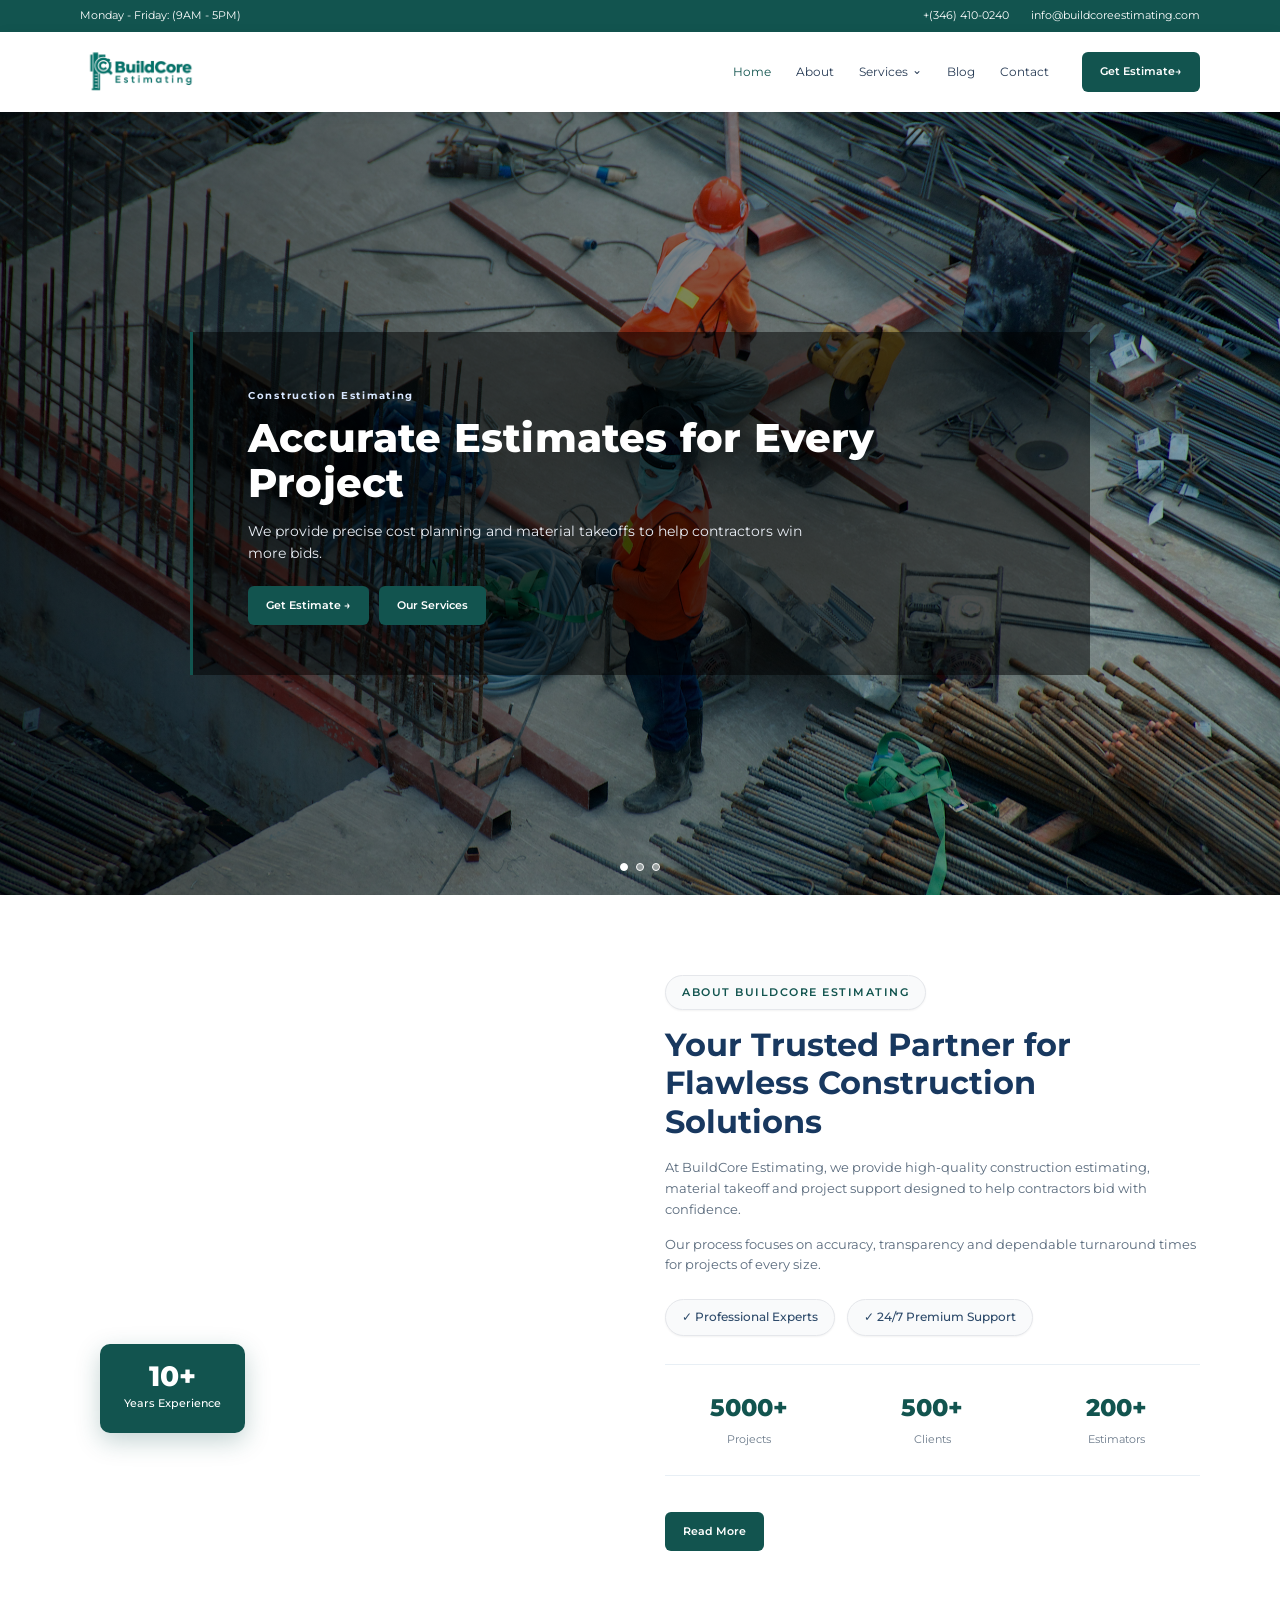
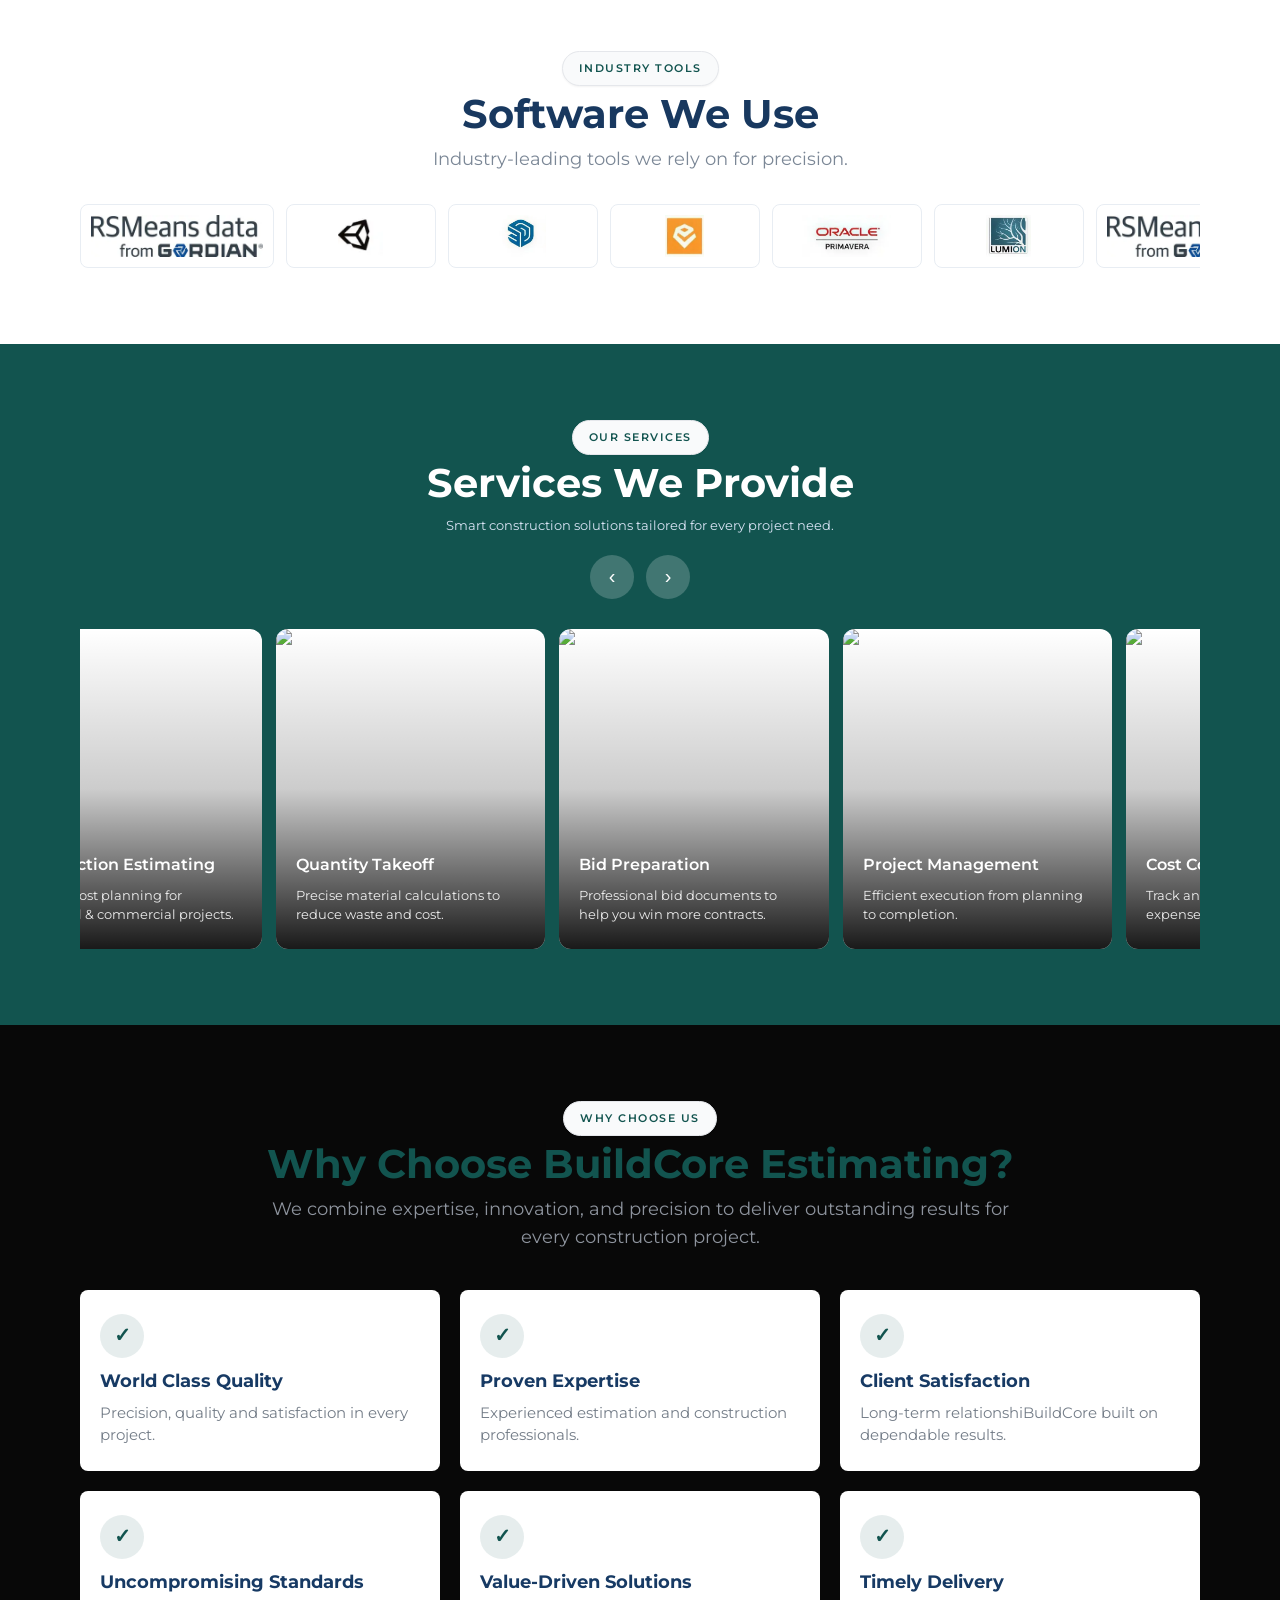
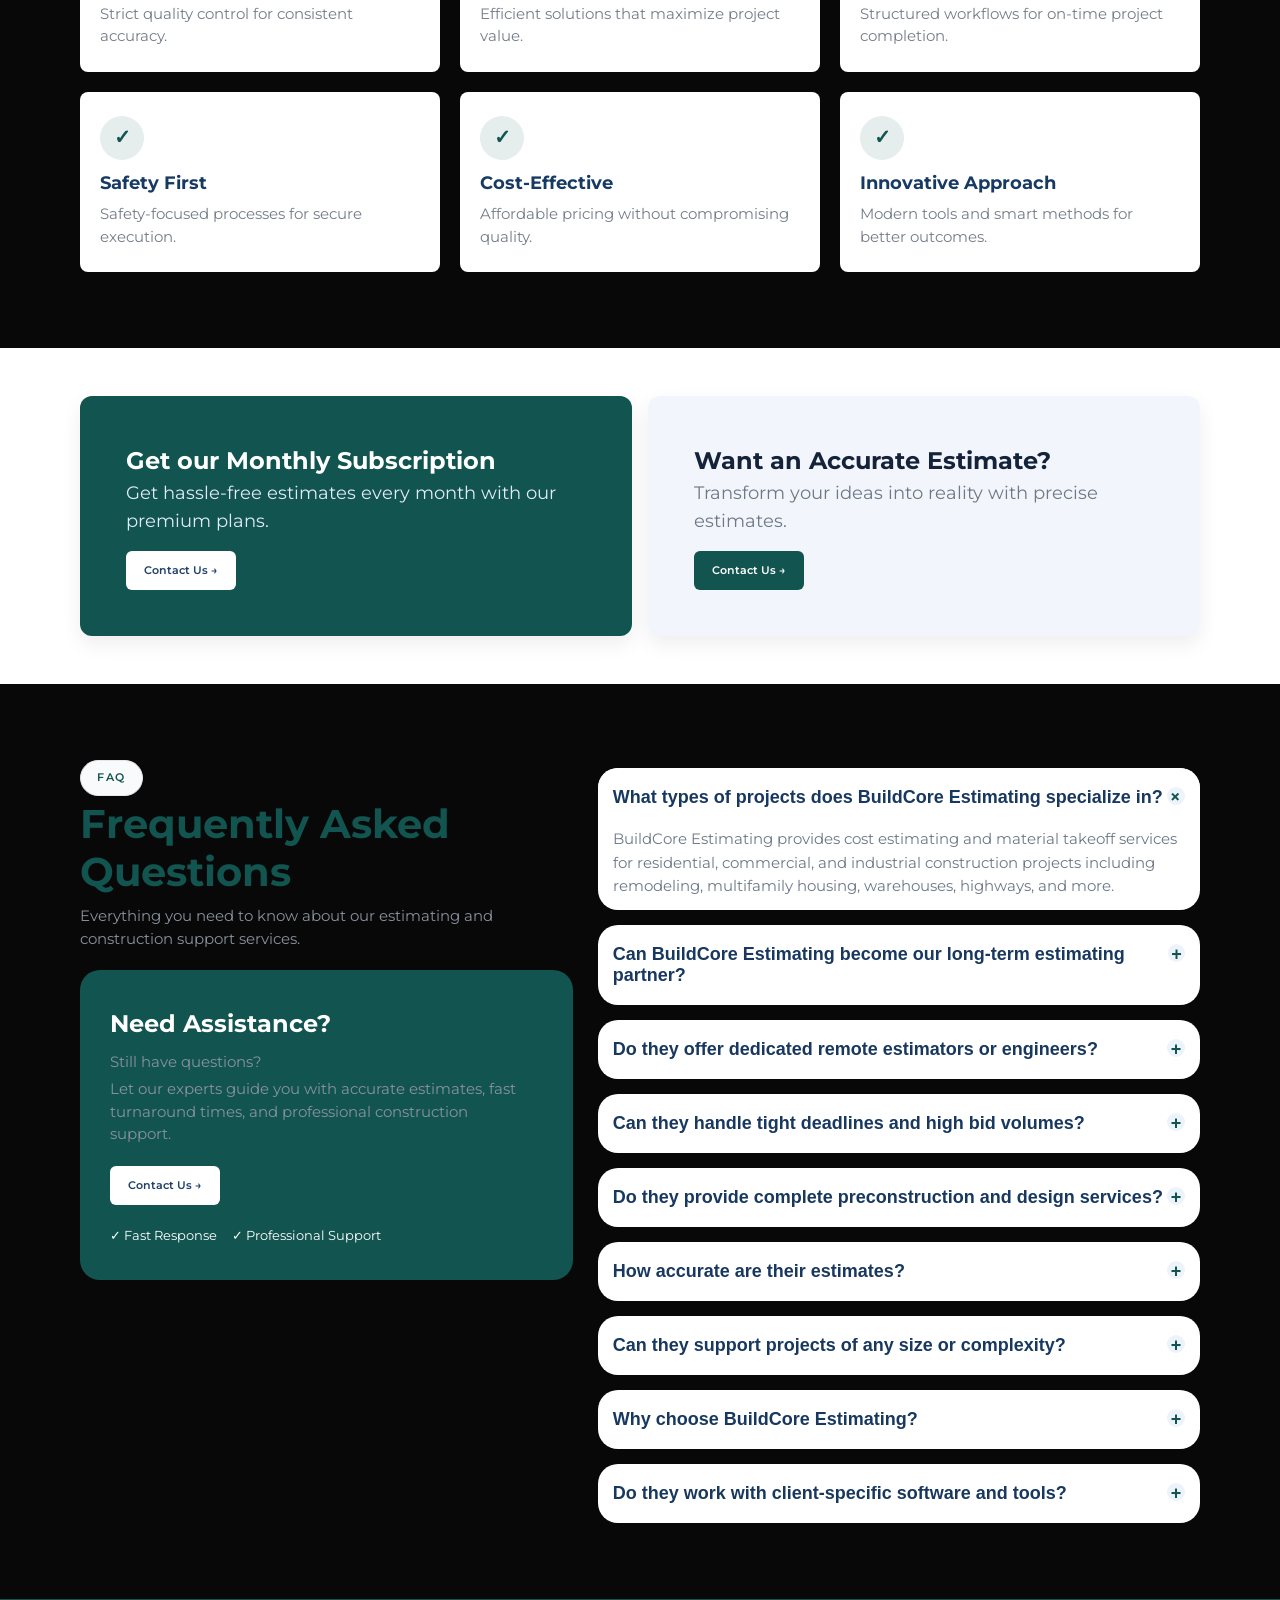
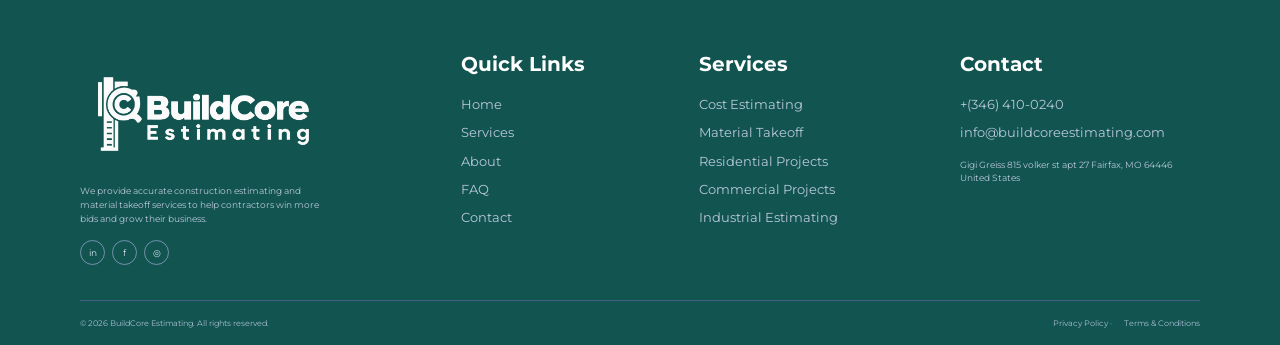
==== commit db270372: "first commit" ====
--- a/index.html
+++ b/index.html
@@ -17,8 +17,8 @@
     <div class="container topbar-inner">
       <span>Monday - Friday: (9AM - 5PM)</span>
       <div class="top-contact">
-        <a href="tel:+17272022457">+3197010587460</a>
-        <a href="mailto:sales@buildcoreestimating.com">sales@buildcoreestimating.com</a>
+        <a href="tel:+17272022457">+(346) 410-0240</a>
+        <a href="mailto:info@buildcoreestimating.com">info@buildcoreestimating.com</a>
       </div>
     </div>
   </div>
@@ -311,7 +311,7 @@
       </div>
       <div><h4>Quick Links</h4><a href="index.html">Home</a><a href="services.html">Services</a><a href="about.html">About</a><a href="#faq">FAQ</a><a href="contact.html">Contact</a></div>
       <div><h4>Services</h4><a href="services.html#estimating">Cost Estimating</a><a href="services.html#takeoff">Material Takeoff</a><a href="services.html#estimating">Residential Projects</a><a href="services.html#estimating">Commercial Projects</a><a href="services.html#estimating">Industrial Estimating</a></div>
-      <div><h4>Contact</h4><a href="tel:+17272022457">+3197010587460</a><a href="mailto:sales@buildcoreestimating.com">sales@buildcoreestimating.com</a><p>Gigi Greiss
+      <div><h4>Contact</h4><a href="tel:+17272022457">+(346) 410-0240</a><a href="mailto:info@buildcoreestimating.com">info@buildcoreestimating.com</a><p>Gigi Greiss
 815 volker st  apt 27
 Fairfax, MO 64446
 United States</p></div>
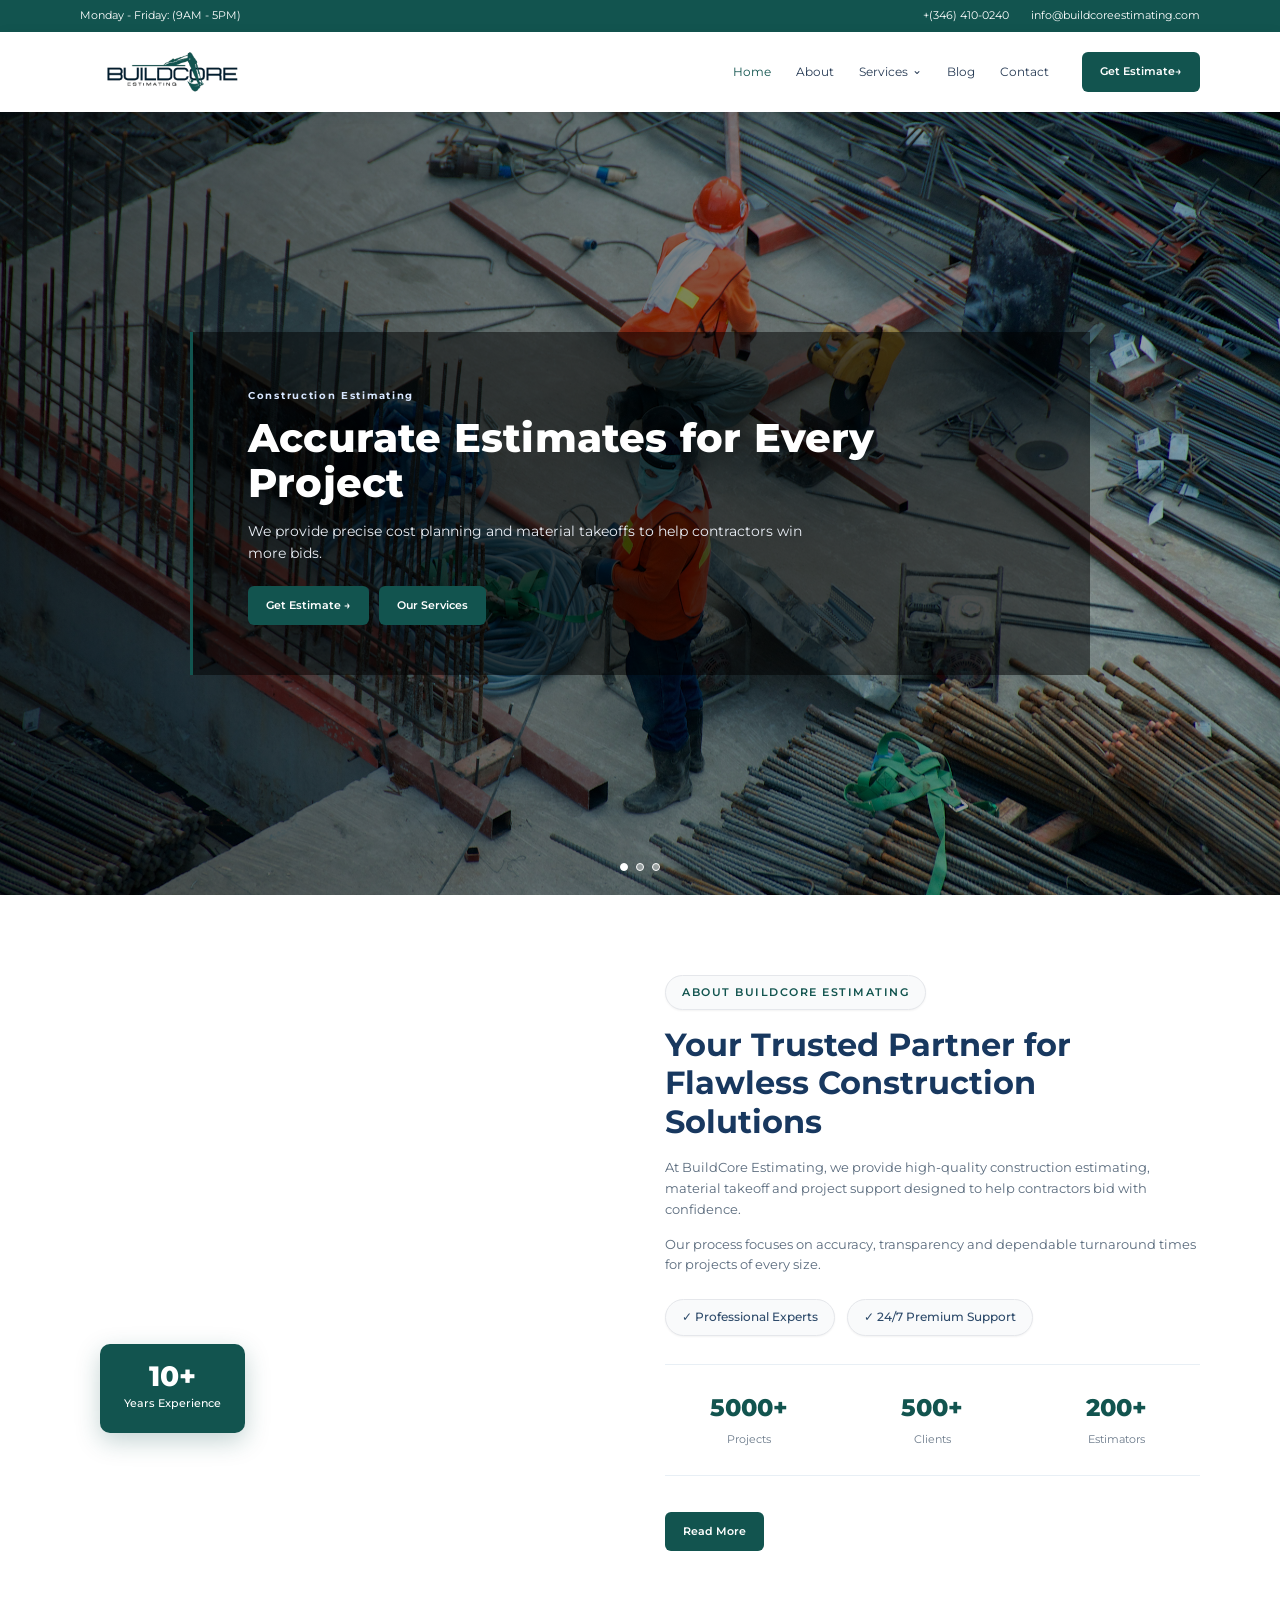
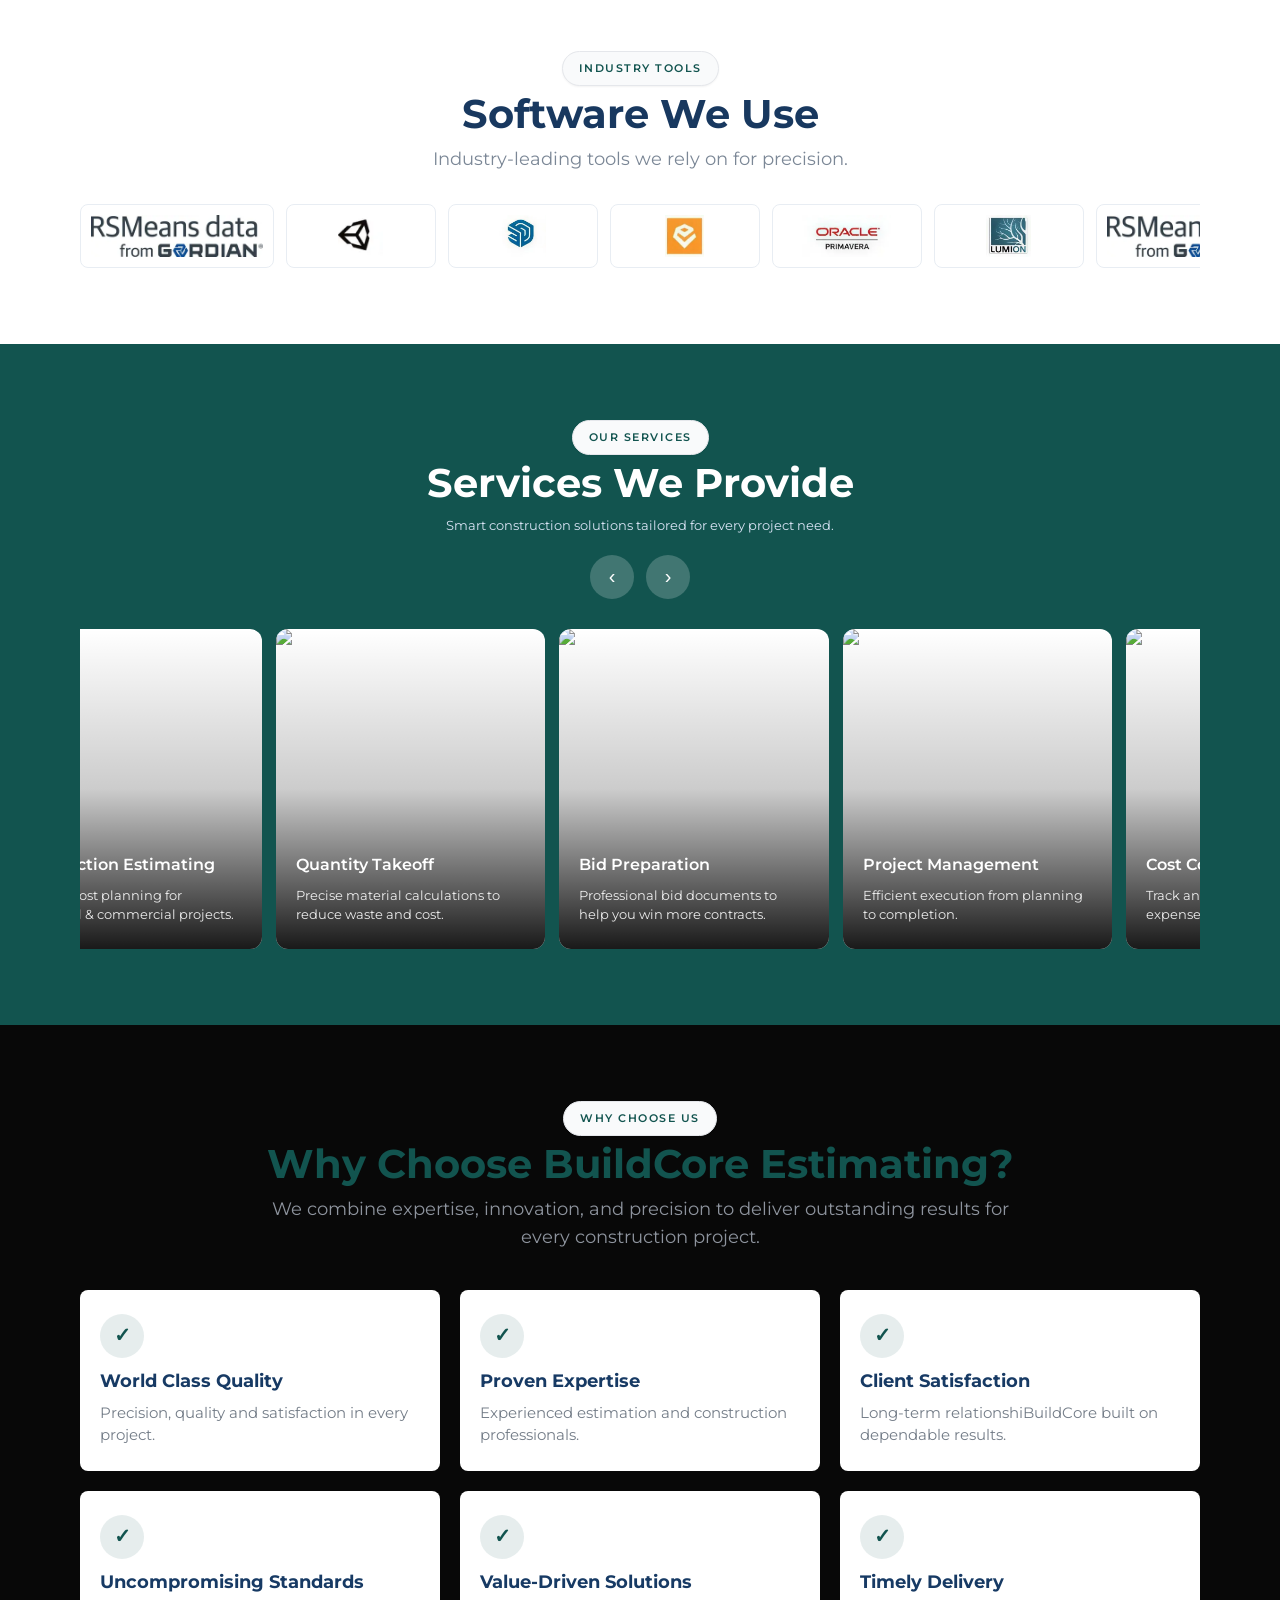
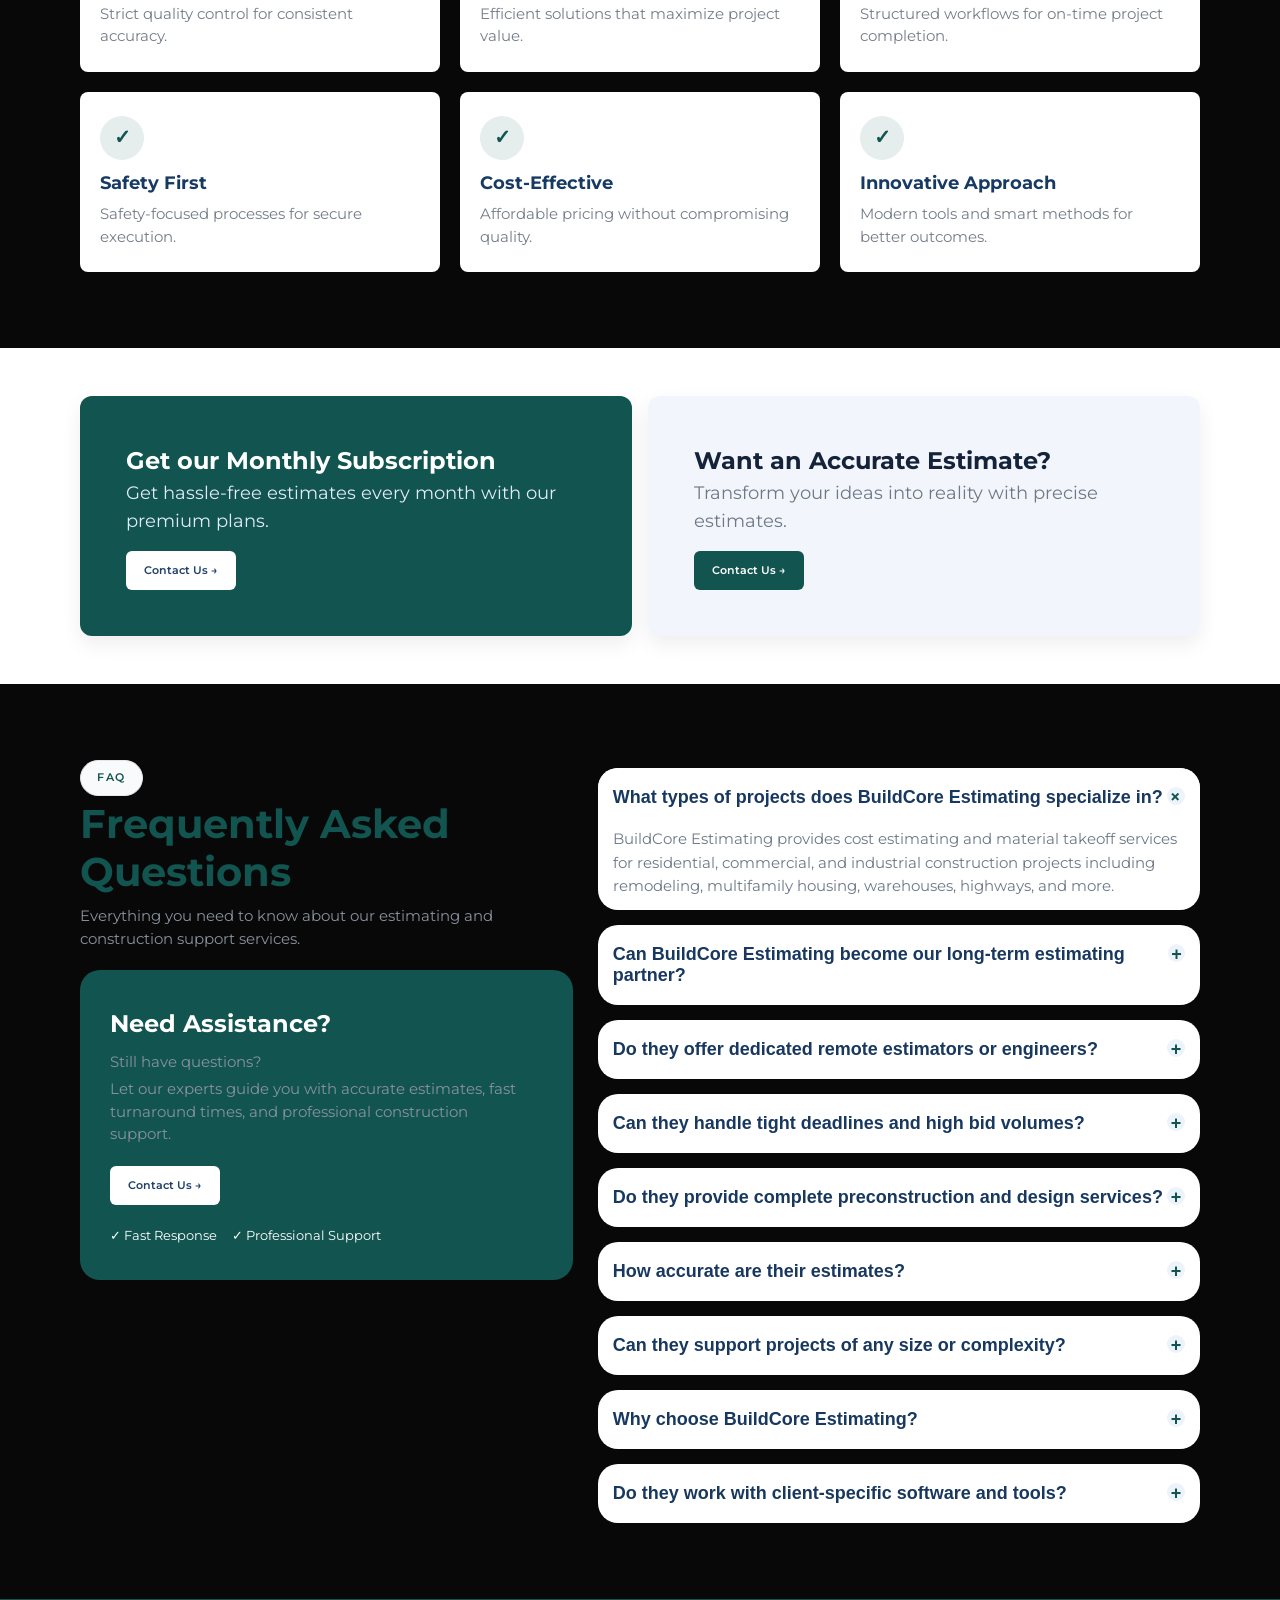
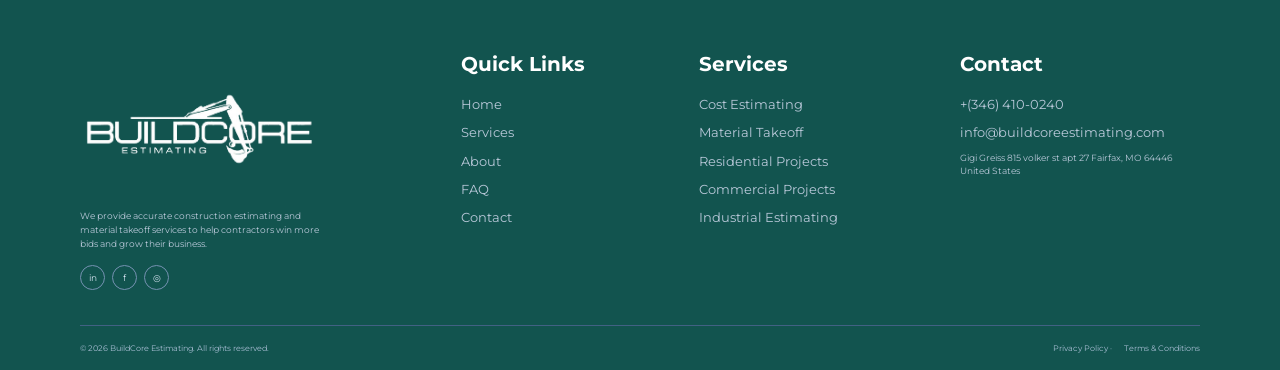
==== commit 1e683ec3: "Add latest code" ====
--- a/index.html
+++ b/index.html
@@ -26,7 +26,7 @@
   <header class="header" id="header">
     <div class="container nav-wrap">
       <a class="brand" href="index.html" aria-label="Pacific Sunshine home">
-        <img src="assets/logo.png" alt="BuildCore Estimating Logo" class="brand-logo">
+        <img src="assets/logoo.png" alt="BuildCore Estimating Logo" class="brand-logo">
       </a>
 
       <button class="menu-toggle" id="menuToggle" aria-label="Open menu">☰</button>
@@ -304,7 +304,7 @@
     <div class="container footer-grid">
       <div>
         <a class="" href="index.html">
-            <img src="assets/footer.png" alt="BuildCore Estimating Logo" class="brand-logo">
+            <img src="assets/footer2.png" alt="BuildCore Estimating Logo" class="footer-logo">
         </a>
         <p>We provide accurate construction estimating and material takeoff services to help contractors win more bids and grow their business.</p>
         <div class="socials"><a href="#">in</a><a href="#">f</a><a href="#">◎</a></div>
--- a/css/style.css
+++ b/css/style.css
@@ -55,7 +55,13 @@
   text-decoration: none;
 }
 .brand-logo {
-  height: 120px;
+  height: 170px;
+  width: auto;
+  display: block;
+}
+.footer-logo {
+    margin-left: -55px;
+  height: 160px;
   width: auto;
   display: block;
 }
@@ -817,7 +823,6 @@
   font-size: 9px;
   color: #b9c8d9;
   max-width: 250px;
-  margin-top: 15px;
 }
 .footer h4 {
   font-size: 20px;
@@ -1323,6 +1328,78 @@
   width: 100%;
   height: 450px;
 }
+.popup-modal {
+  display: none;
+  position: fixed;
+  z-index: 1000;
+  left: 0;
+  top: 0;
+  width: 100%;
+  height: 100%;
+  background-color: rgba(0, 0, 0, 0.5);
+  align-items: center;
+  justify-content: center;
+  animation: fadeIn 0.3s ease;
+}
+@keyframes fadeIn {
+  from {
+    opacity: 0;
+  }
+  to {
+    opacity: 1;
+  }
+}
+.popup-content {
+  background-color: #fff;
+  padding: 40px;
+  border-radius: 16px;
+  max-width: 400px;
+  width: 90%;
+  text-align: center;
+  position: relative;
+  box-shadow: 0 10px 40px rgba(0, 0, 0, 0.2);
+  animation: slideUp 0.3s ease;
+}
+@keyframes slideUp {
+  from {
+    transform: translateY(30px);
+    opacity: 0;
+  }
+  to {
+    transform: translateY(0);
+    opacity: 1;
+  }
+}
+.popup-close {
+  position: absolute;
+  top: 15px;
+  right: 20px;
+  font-size: 28px;
+  font-weight: bold;
+  color: #999;
+  cursor: pointer;
+  transition: color 0.2s ease;
+}
+.popup-close:hover {
+  color: #333;
+}
+.popup-icon {
+  font-size: 48px;
+  font-weight: bold;
+  margin-bottom: 15px;
+}
+.popup-content h3 {
+  font-size: 24px;
+  font-weight: 700;
+  color: #12544F;
+  margin: 0 0 10px;
+}
+.popup-content p {
+  font-size: 15px;
+  color: #5a6b7d;
+  line-height: 1.5;
+  margin: 0;
+}
 @media (max-width: 700px) {
   .page-hero h1 {
     font-size: 34px;
